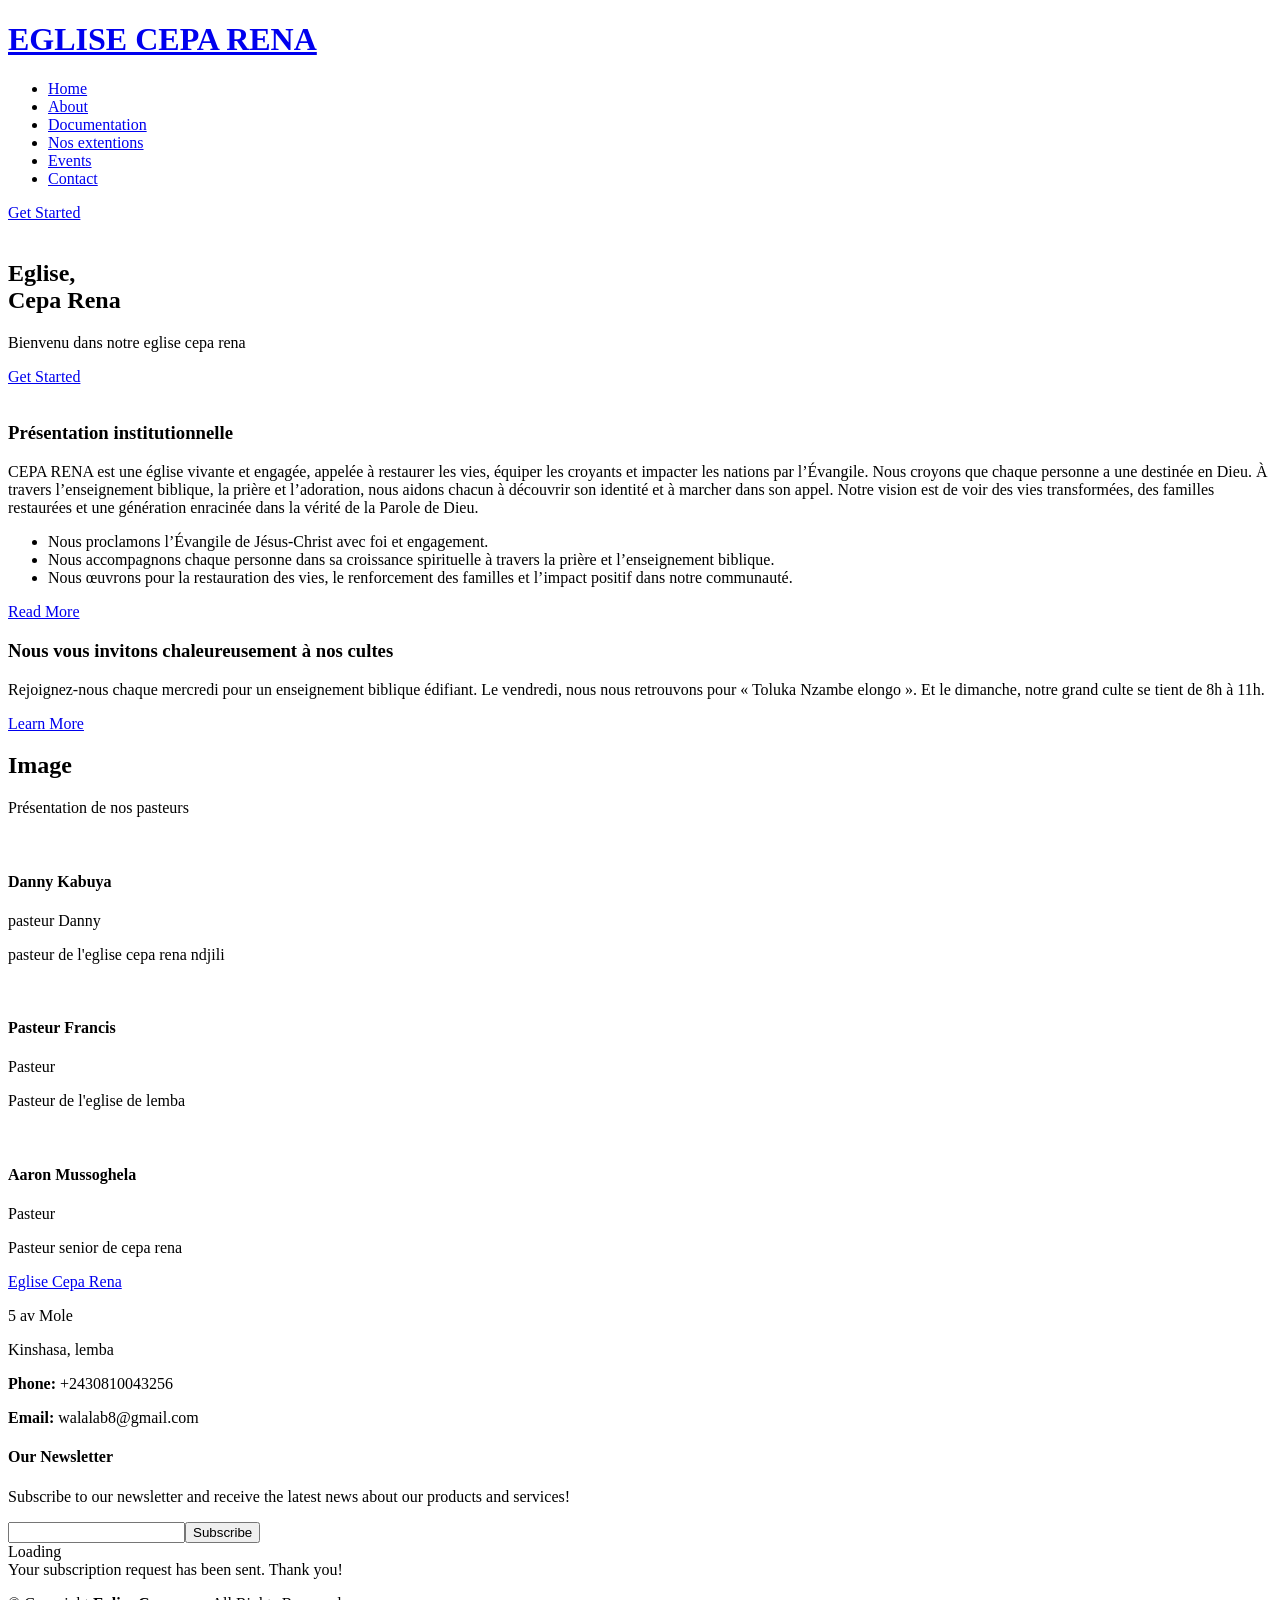
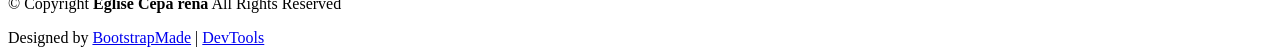
==== index.html @ d9c5d813 "Add files via upload" ====
<!DOCTYPE html>
<html lang="en">

<head>
  <meta charset="utf-8">
  <meta content="width=device-width, initial-scale=1.0" name="viewport">
  <title>Index - Mentor Bootstrap Template</title>
  <meta name="description" content="">
  <meta name="keywords" content="">

  <!-- Favicons -->
  <link href="assets/img/favicon.png" rel="icon">
  <link href="assets/img/apple-touch-icon.png" rel="apple-touch-icon">

  <!-- Fonts -->
  <link href="https://fonts.googleapis.com" rel="preconnect">
  <link href="https://fonts.gstatic.com" rel="preconnect" crossorigin>
  <link href="https://fonts.googleapis.com/css2?family=Open+Sans:ital,wght@0,300;0,400;0,500;0,600;0,700;0,800;1,300;1,400;1,500;1,600;1,700;1,800&family=Poppins:ital,wght@0,100;0,200;0,300;0,400;0,500;0,600;0,700;0,800;0,900;1,100;1,200;1,300;1,400;1,500;1,600;1,700;1,800;1,900&family=Raleway:ital,wght@0,100;0,200;0,300;0,400;0,500;0,600;0,700;0,800;0,900;1,100;1,200;1,300;1,400;1,500;1,600;1,700;1,800;1,900&display=swap" rel="stylesheet">

  <!-- Vendor CSS Files -->
  <link href="assets/vendor/bootstrap/css/bootstrap.min.css" rel="stylesheet">
  <link href="assets/vendor/bootstrap-icons/bootstrap-icons.css" rel="stylesheet">
  <link href="assets/vendor/aos/aos.css" rel="stylesheet">
  <link href="assets/vendor/glightbox/css/glightbox.min.css" rel="stylesheet">
  <link href="assets/vendor/swiper/swiper-bundle.min.css" rel="stylesheet">

  <!-- Main CSS File -->
  <link href="assets/css/main.css" rel="stylesheet">

  <!-- =======================================================
  * Template Name: Mentor
  * Template URL: https://bootstrapmade.com/mentor-free-education-bootstrap-theme/
  * Updated: Jul 07 2025 with Bootstrap v5.3.7
  * Author: BootstrapMade.com
  * License: https://bootstrapmade.com/license/
  ======================================================== -->
</head>

<body class="index-page">

  <header id="header" class="header d-flex align-items-center sticky-top">
    <div class="container-fluid container-xl position-relative d-flex align-items-center">

      <a href="index.html" class="logo d-flex align-items-center me-auto">
        <!-- Uncomment the line below if you also wish to use an image logo -->
        <!-- <img src="assets/img/logo.webp" alt=""> -->
        <h1 class="sitename">EGLISE CEPA RENA</h1>
      </a>

      <nav id="navmenu" class="navmenu">
        <ul>
          <li><a href="index.html" class="active">Home<br></a></li>
          <li><a href="about.html">About</a></li>
          <li><a href="courses.html">Documentation</a></li>
          <li><a href="trainers.html">Nos extentions</a></li>
          <li><a href="events.html">Events</a></li>
          <!--<li><a href="pricing.html">Pricing</a></li>-->
          <!--<li class="dropdown"><a href="#"><span>Dropdown</span> <i class="bi bi-chevron-down toggle-dropdown"></i></a>-->
            <!--<ul>
              <li><a href="#">Dropdown 1</a></li>-->
              <!--<li class="dropdown"><a href="#"><span>Deep Dropdown</span> <i class="bi bi-chevron-down toggle-dropdown"></i></a>
                <ul>
                  <li><a href="#">Deep Dropdown 1</a></li>
                  <li><a href="#">Deep Dropdown 2</a></li>
                  <li><a href="#">Deep Dropdown 3</a></li>
                  <li><a href="#">Deep Dropdown 4</a></li>
                  <li><a href="#">Deep Dropdown 5</a></li>
                </ul>
              </li>-->
              <!--<li><a href="#">Dropdown 2</a></li>
              <li><a href="#">Dropdown 3</a></li>
              <li><a href="#">Dropdown 4</a></li>
            </ul>
          </li>-->
          <li><a href="contact.html">Contact</a></li>
        </ul>
        <i class="mobile-nav-toggle d-xl-none bi bi-list"></i>
      </nav>

      <a class="btn-getstarted" href="courses.html">Get Started</a>

    </div>
  </header>

  <main class="main">

    <!-- Hero Section -->
    <section id="hero" class="hero section dark-background">

      <img src="assets/img/program10.png" alt="" data-aos="fade-in">

      <div class="container">
        <h2 data-aos="fade-up" data-aos-delay="100">Eglise,<br> Cepa Rena</h2>
        <p data-aos="fade-up" data-aos-delay="200">Bienvenu dans notre eglise cepa rena</p>
        <div class="d-flex mt-4" data-aos="fade-up" data-aos-delay="300">
          <a href="courses.html" class="btn-get-started">Get Started</a>
        </div>
      </div>

    </section><!-- /Hero Section -->

    <!-- About Section -->
    <section id="about" class="about section">

      <div class="container">

        <div class="row gy-4">

          <div class="col-lg-6 order-1 order-lg-2" data-aos="fade-up" data-aos-delay="100">
            <img src="assets/img/Rena3.jpg" class="img-fluid" alt="">
          </div>

          <div class="col-lg-6 order-2 order-lg-1 content" data-aos="fade-up" data-aos-delay="200">
              <h3>Présentation institutionnelle</h3>
              <p class="fst-italic">
                  CEPA RENA est une église vivante et engagée, appelée à restaurer les vies, équiper les croyants et impacter les nations par l’Évangile.

                  Nous croyons que chaque personne a une destinée en Dieu. À travers l’enseignement biblique, la prière et l’adoration, nous aidons chacun à découvrir son identité et à marcher dans son appel.

                  Notre vision est de voir des vies transformées, des familles restaurées et une génération enracinée dans la vérité de la Parole de Dieu.
              </p>
              <ul>
                  <!--<li><i class="bi bi-check-circle"></i> <span>Ullamco laboris nisi ut aliquip ex ea commodo consequat.</span></li>
    <li><i class="bi bi-check-circle"></i> <span>Duis aute irure dolor in reprehenderit in voluptate velit.</span></li>
    <li><i class="bi bi-check-circle"></i> <span>Ullamco laboris nisi ut aliquip ex ea commodo consequat. Duis aute irure dolor in reprehenderit in voluptate trideta storacalaperda mastiro dolore eu fugiat nulla pariatur.</span></li>-->
                  <li><i class="bi bi-check-circle"></i> <span>Nous proclamons l’Évangile de Jésus-Christ avec foi et engagement.</span></li>
                  <li><i class="bi bi-check-circle"></i> <span>Nous accompagnons chaque personne dans sa croissance spirituelle à travers la prière et l’enseignement biblique.</span></li>
                  <li><i class="bi bi-check-circle"></i> <span>Nous œuvrons pour la restauration des vies, le renforcement des familles et l’impact positif dans notre communauté.</span></li>
              </ul>
            <a href="#" class="read-more"><span>Read More</span><i class="bi bi-arrow-right"></i></a>
          </div>

        </div>

      </div>

    </section><!-- /About Section -->

    <!-- Counts Section -->
    <!--<section id="counts" class="section counts light-background">

      <div class="container" data-aos="fade-up" data-aos-delay="100">

        <div class="row gy-4">

          <div class="col-lg-3 col-md-6">
            <div class="stats-item text-center w-100 h-100">
              <span data-purecounter-start="0" data-purecounter-end="1232" data-purecounter-duration="1" class="purecounter"></span>
              <p>Students</p>
            </div>
          </div>--><!-- End Stats Item -->

          <!--<div class="col-lg-3 col-md-6">
            <div class="stats-item text-center w-100 h-100">
              <span data-purecounter-start="0" data-purecounter-end="64" data-purecounter-duration="1" class="purecounter"></span>
              <p>Courses</p>
            </div>
          </div>--><!-- End Stats Item -->

          <!--<div class="col-lg-3 col-md-6">
            <div class="stats-item text-center w-100 h-100">
              <span data-purecounter-start="0" data-purecounter-end="42" data-purecounter-duration="1" class="purecounter"></span>
              <p>Events</p>
            </div>
          </div>--><!-- End Stats Item -->

          <!--<div class="col-lg-3 col-md-6">
            <div class="stats-item text-center w-100 h-100">
              <span data-purecounter-start="0" data-purecounter-end="24" data-purecounter-duration="1" class="purecounter"></span>
              <p>Trainers</p>
            </div>
          </div>--><!-- End Stats Item -->

        <!--</div>

      </div>

    </section>--><!-- /Counts Section -->

    <!-- Why Us Section -->
    <section id="why-us" class="section why-us">

      <div class="container">

        <div class="row gy-4">

          <div class="col-lg-4" data-aos="fade-up" data-aos-delay="100">
              <div class="why-box">
                  <h3>Nous vous invitons chaleureusement à nos cultes</h3>
                  <p>
                      Rejoignez-nous chaque mercredi pour un enseignement biblique édifiant.
                      Le vendredi, nous nous retrouvons pour « Toluka Nzambe elongo ».
                      Et le dimanche, notre grand culte se tient de 8h à 11h.
                  </p>
                  <div class="text-center">
                      <a href="#" class="more-btn"><span>Learn More</span> <i class="bi bi-chevron-right"></i></a>
                  </div>
              </div>
          </div><!-- End Why Box -->

          <div class="col-lg-8 d-flex align-items-stretch">
            <div class="row gy-4" data-aos="fade-up" data-aos-delay="200">

              <!--<div class="col-xl-4">
                <div class="icon-box d-flex flex-column justify-content-center align-items-center">
                  <i class="bi bi-clipboard-data"></i>
                  <h4>Corporis voluptates officia eiusmod</h4>
                  <p>Consequuntur sunt aut quasi enim aliquam quae harum pariatur laboris nisi ut aliquip</p>
                </div>
              </div>--><!-- End Icon Box -->

              <!--<div class="col-xl-4" data-aos="fade-up" data-aos-delay="300">
                <div class="icon-box d-flex flex-column justify-content-center align-items-center">
                  <i class="bi bi-gem"></i>
                  <h4>Ullamco laboris ladore pan</h4>
                  <p>Excepteur sint occaecat cupidatat non proident, sunt in culpa qui officia deserunt</p>
                </div>
              </div>--><!-- End Icon Box -->

              <!--<div class="col-xl-4" data-aos="fade-up" data-aos-delay="400">
                <div class="icon-box d-flex flex-column justify-content-center align-items-center">
                  <i class="bi bi-inboxes"></i>
                  <h4>Labore consequatur incidid dolore</h4>
                  <p>Aut suscipit aut cum nemo deleniti aut omnis. Doloribus ut maiores omnis facere</p>
                </div>
              </div>--><!-- End Icon Box -->

            </div>
          </div>

        </div>

      </div>

    </section><!-- /Why Us Section -->

    <!-- Features Section -->
    <!--<section id="features" class="features section">

      <div class="container">

        <div class="row gy-4">

          <div class="col-lg-3 col-md-4" data-aos="fade-up" data-aos-delay="100">
            <div class="features-item">
              <i class="bi bi-eye" style="color: #ffbb2c;"></i>
              <h3><a href="" class="stretched-link">Lorem Ipsum</a></h3>
            </div>
          </div>--><!-- End Feature Item -->

          <!--<div class="col-lg-3 col-md-4" data-aos="fade-up" data-aos-delay="200">
            <div class="features-item">
              <i class="bi bi-infinity" style="color: #5578ff;"></i>
              <h3><a href="" class="stretched-link">Dolor Sitema</a></h3>
            </div>
          </div>--><!-- End Feature Item -->

          <!--<div class="col-lg-3 col-md-4" data-aos="fade-up" data-aos-delay="300">
            <div class="features-item">
              <i class="bi bi-mortarboard" style="color: #e80368;"></i>
              <h3><a href="" class="stretched-link">Sed perspiciatis</a></h3>
            </div>
          </div>--><!-- End Feature Item -->

          <!--<div class="col-lg-3 col-md-4" data-aos="fade-up" data-aos-delay="400">
            <div class="features-item">
              <i class="bi bi-nut" style="color: #e361ff;"></i>
              <h3><a href="" class="stretched-link">Magni Dolores</a></h3>
            </div>
          </div>--><!-- End Feature Item -->

          <!--<div class="col-lg-3 col-md-4" data-aos="fade-up" data-aos-delay="500">
            <div class="features-item">
              <i class="bi bi-shuffle" style="color: #47aeff;"></i>
              <h3><a href="" class="stretched-link">Nemo Enim</a></h3>
            </div>
          </div>--><!-- End Feature Item -->

          <!--<div class="col-lg-3 col-md-4" data-aos="fade-up" data-aos-delay="600">
            <div class="features-item">
              <i class="bi bi-star" style="color: #ffa76e;"></i>
              <h3><a href="" class="stretched-link">Eiusmod Tempor</a></h3>
            </div>
          </div>--><!-- End Feature Item -->

          <!--<div class="col-lg-3 col-md-4" data-aos="fade-up" data-aos-delay="700">
            <div class="features-item">
              <i class="bi bi-x-diamond" style="color: #11dbcf;"></i>
              <h3><a href="" class="stretched-link">Midela Teren</a></h3>
            </div>
          </div>--><!-- End Feature Item -->

          <!--<div class="col-lg-3 col-md-4" data-aos="fade-up" data-aos-delay="800">
            <div class="features-item">
              <i class="bi bi-camera-video" style="color: #4233ff;"></i>
              <h3><a href="" class="stretched-link">Pira Neve</a></h3>
            </div>
          </div>--><!-- End Feature Item -->

          <!--<div class="col-lg-3 col-md-4" data-aos="fade-up" data-aos-delay="900">
            <div class="features-item">
              <i class="bi bi-command" style="color: #b2904f;"></i>
              <h3><a href="" class="stretched-link">Dirada Pack</a></h3>
            </div>
          </div>--><!-- End Feature Item -->

          <!--<div class="col-lg-3 col-md-4" data-aos="fade-up" data-aos-delay="1000">
            <div class="features-item">
              <i class="bi bi-dribbble" style="color: #b20969;"></i>
              <h3><a href="" class="stretched-link">Moton Ideal</a></h3>
            </div>
          </div>--><!-- End Feature Item -->

          <!--<div class="col-lg-3 col-md-4" data-aos="fade-up" data-aos-delay="1100">
            <div class="features-item">
              <i class="bi bi-activity" style="color: #ff5828;"></i>
              <h3><a href="" class="stretched-link">Verdo Park</a></h3>
            </div>
          </div>--><!-- End Feature Item -->

          <!--<div class="col-lg-3 col-md-4" data-aos="fade-up" data-aos-delay="1200">
            <div class="features-item">
              <i class="bi bi-brightness-high" style="color: #29cc61;"></i>
              <h3><a href="" class="stretched-link">Flavor Nivelanda</a></h3>
            </div>
          </div>--><!-- End Feature Item -->

        <!--</div>

      </div>

    </section>--><!-- /Features Section -->

    <!-- Courses Section -->
    <section id="courses" class="courses section">

      <!-- Section Title -->
      <div class="container section-title" data-aos="fade-up">
        <h2>Image</h2>
        <p>Présentation de nos pasteurs</p>      </div><!-- End Section Title -->

      <div class="container">

        <div class="row">

          <!--<div class="col-lg-4 col-md-6 d-flex align-items-stretch" data-aos="zoom-in" data-aos-delay="100">
            <div class="course-item">
              <img src="assets/img/course/Rena2.webp" class="img-fluid" alt="...">-->
              <!--<div class="course-content">-->
                <!--<div class="d-flex justify-content-between align-items-center mb-3">
                  <p class="category">Web Development</p>
                  <p class="price">$169</p>
                </div>-->

                <!--<h3><a href="course-details.html">Website Design</a></h3>
                <p class="description">Et architecto provident deleniti facere repellat nobis iste. Id facere quia quae dolores dolorem tempore.</p>
                <div class="trainer d-flex justify-content-between align-items-center">-->
                  <!--<div class="trainer-profile d-flex align-items-center">
                    <img src="assets/img/person/person-m-7.webp" class="img-fluid" alt="">
                    <a href="" class="trainer-link">Antonio</a>
                  </div>-->
                  <!--<div class="trainer-rank d-flex align-items-center">
                    <i class="bi bi-person user-icon"></i>&nbsp;50
                    &nbsp;&nbsp;
                    <i class="bi bi-heart heart-icon"></i>&nbsp;65
                  </div>-->
                <!--</div>
              </div>-->
            <!--</div>
          </div>--> <!-- End Course Item-->

          <!--<div class="col-lg-4 col-md-6 d-flex align-items-stretch mt-4 mt-md-0" data-aos="zoom-in" data-aos-delay="200">
            <div class="course-item">
              <img src="assets/img/course/course-2.webp" class="img-fluid" alt="...">
              <div class="course-content">
                <div class="d-flex justify-content-between align-items-center mb-3">
                  <p class="category">Marketing</p>
                  <p class="price">$250</p>
                </div>

                <h3><a href="course-details.html">Search Engine Optimization</a></h3>
                <p class="description">Et architecto provident deleniti facere repellat nobis iste. Id facere quia quae dolores dolorem tempore.</p>
                <div class="trainer d-flex justify-content-between align-items-center">
                  <div class="trainer-profile d-flex align-items-center">
                    <img src="assets/img/person/person-f-14.webp" class="img-fluid" alt="">
                    <a href="" class="trainer-link">Lana</a>
                  </div>
                  <div class="trainer-rank d-flex align-items-center">
                    <i class="bi bi-person user-icon"></i>&nbsp;35
                    &nbsp;&nbsp;
                    <i class="bi bi-heart heart-icon"></i>&nbsp;42
                  </div>
                </div>
              </div>
            </div>
          </div>--> <!-- End Course Item-->

          <!--<div class="col-lg-4 col-md-6 d-flex align-items-stretch mt-4 mt-lg-0" data-aos="zoom-in" data-aos-delay="300">
            <div class="course-item">
              <img src="assets/img/Rena2.PNG" class="img-fluid" alt="...">-->
              <!--<div class="course-content">-->
                <!--<div class="d-flex justify-content-between align-items-center mb-3">
                  <p class="category">Content</p>
                </div>-->

                <!--<h3><a href="course-details.html">Copywriting</a></h3>
                <p class="description">Et architecto provident deleniti facere repellat nobis iste. Id facere quia quae dolores dolorem tempore.</p>-->
                <!--<div class="trainer d-flex justify-content-between align-items-center">-->
                  <!--<div class="trainer-profile d-flex align-items-center">
                    <img src="assets/img/Rena1.png" class="img-fluid" alt="">
                    <a href="" class="trainer-link">Brandon</a>
                  </div>-->
                  <!--<div class="trainer-rank d-flex align-items-center">
                    <i class="bi bi-person user-icon"></i>&nbsp;20
                    &nbsp;&nbsp;
                    <i class="bi bi-heart heart-icon"></i>&nbsp;85
                  </div>-->
                <!--</div>-->
              <!--</div>-->
            <!--</div>
          </div>--> <!-- End Course Item-->

        </div>

      </div>

    </section><!-- /Courses Section -->

    <!-- Trainers Index Section -->
    <section id="trainers-index" class="section trainers-index">

      <div class="container">

        <div class="row">

          <div class="col-lg-4 col-md-6 d-flex" data-aos="fade-up" data-aos-delay="100">
            <div class="member">
              <img src="assets/img/pasteurdanny.PNG" class="img-fluid" alt="">
              <div class="member-content">
                <h4>Danny Kabuya</h4>
                <span>pasteur Danny</span>
                <p>
pasteur de l'eglise cepa rena ndjili                </p>
                <div class="social">
                  <a href=""><i class="bi bi-twitter-x"></i></a>
                  <a href=""><i class="bi bi-facebook"></i></a>
                  <a href=""><i class="bi bi-instagram"></i></a>
                  <a href=""><i class="bi bi-linkedin"></i></a>
                </div>
              </div>
            </div>
          </div><!-- End Team Member -->

          <div class="col-lg-4 col-md-6 d-flex" data-aos="fade-up" data-aos-delay="200">
            <div class="member">
              <img src="assets/img/pasteurfrancis.PNG" class="img-fluid" alt="">
              <div class="member-content">
                <h4>Pasteur Francis</h4>
                <span>Pasteur</span>
                <p>
Pasteur de l'eglise de lemba                </p>
                <div class="social">
                  <a href=""><i class="bi bi-twitter-x"></i></a>
                  <a href=""><i class="bi bi-facebook"></i></a>
                  <a href=""><i class="bi bi-instagram"></i></a>
                  <a href=""><i class="bi bi-linkedin"></i></a>
                </div>
              </div>
            </div>
          </div><!-- End Team Member -->

          <div class="col-lg-4 col-md-6 d-flex" data-aos="fade-up" data-aos-delay="300">
            <div class="member">
              <img src="assets/img/pasteuraaron.png" class="img-fluid" alt="">
              <div class="member-content">
                <h4>Aaron Mussoghela</h4>
                <span>Pasteur</span>
                <p>
Pasteur senior de cepa rena  </p>
                <div class="social">
                  <a href=""><i class="bi bi-twitter-x"></i></a>
                  <a href=""><i class="bi bi-facebook"></i></a>
                  <a href=""><i class="bi bi-instagram"></i></a>
                  <a href=""><i class="bi bi-linkedin"></i></a>
                </div>
              </div>
            </div>
          </div><!-- End Team Member -->

        </div>

      </div>

    </section><!-- /Trainers Index Section -->

  </main>

  <footer id="footer" class="footer position-relative light-background">

    <div class="container footer-top">
      <div class="row gy-4">
        <div class="col-lg-4 col-md-6 footer-about">
          <a href="index.html" class="logo d-flex align-items-center">
            <span class="sitename">Eglise Cepa Rena</span>
          </a>
          <div class="footer-contact pt-3">
            <p>5 av Mole</p>
            <p>Kinshasa, lemba</p>
            <p class="mt-3"><strong>Phone:</strong> <span>+2430810043256</span></p>
            <p><strong>Email:</strong> <span>walalab8@gmail.com</span></p>
          </div>
          <!--<div class="social-links d-flex mt-4">
            <a href=""><i class="bi bi-twitter-x"></i></a>
            <a href=""><i class="bi bi-facebook"></i></a>
            <a href=""><i class="bi bi-instagram"></i></a>
            <a href=""><i class="bi bi-linkedin"></i></a>
          </div>-->
        </div>

        <!--<div class="col-lg-2 col-md-3 footer-links">
          <h4>Useful Links</h4>
          <ul>
            <li><a href="#">Home</a></li>
            <li><a href="#">About us</a></li>
            <li><a href="#">Services</a></li>
            <li><a href="#">Terms of service</a></li>
            <li><a href="#">Privacy policy</a></li>
          </ul>
        </div>-->

        <!--<div class="col-lg-2 col-md-3 footer-links">
          <h4>Our Services</h4>-->
          <!--<ul>
            <li><a href="#">Web Design</a></li>
            <li><a href="#">Web Development</a></li>
            <li><a href="#">Product Management</a></li>
            <li><a href="#">Marketing</a></li>
            <li><a href="#">Graphic Design</a></li>
          </ul>-->
        <!--</div>-->

        <div class="col-lg-4 col-md-12 footer-newsletter">
          <h4>Our Newsletter</h4>
          <p>Subscribe to our newsletter and receive the latest news about our products and services!</p>
          <form action="forms/newsletter.php" method="post" class="php-email-form">
            <div class="newsletter-form"><input type="email" name="email"><input type="submit" value="Subscribe"></div>
            <div class="loading">Loading</div>
            <div class="error-message"></div>
            <div class="sent-message">Your subscription request has been sent. Thank you!</div>
          </form>
        </div>

      </div>
    </div>

    <div class="container copyright text-center mt-4">
      <p>© <span>Copyright</span> <strong class="px-1 sitename">Eglise Cepa rena</strong> <span>All Rights Reserved</span></p>
      <div class="credits">
        <!-- All the links in the footer should remain intact. -->
        <!-- You can delete the links only if you've purchased the pro version. -->
        <!-- Licensing information: https://bootstrapmade.com/license/ -->
        <!-- Purchase the pro version with working PHP/AJAX contact form: [buy-url] -->
        Designed by <a href="https://bootstrapmade.com/">BootstrapMade</a> | <a href="https://bootstrapmade.com/tools/">DevTools</a>
      </div>
    </div>

  </footer>

  <!-- Scroll Top -->
  <a href="#" id="scroll-top" class="scroll-top d-flex align-items-center justify-content-center"><i class="bi bi-arrow-up-short"></i></a>

  <!-- Preloader -->
  <div id="preloader"></div>

  <!-- Vendor JS Files -->
  <script src="assets/vendor/bootstrap/js/bootstrap.bundle.min.js"></script>
  <script src="assets/vendor/php-email-form/validate.js"></script>
  <script src="assets/vendor/aos/aos.js"></script>
  <script src="assets/vendor/glightbox/js/glightbox.min.js"></script>
  <script src="assets/vendor/purecounter/purecounter_vanilla.js"></script>
  <script src="assets/vendor/swiper/swiper-bundle.min.js"></script>

  <!-- Main JS File -->
  <script src="assets/js/main.js"></script>

</body>

</html>
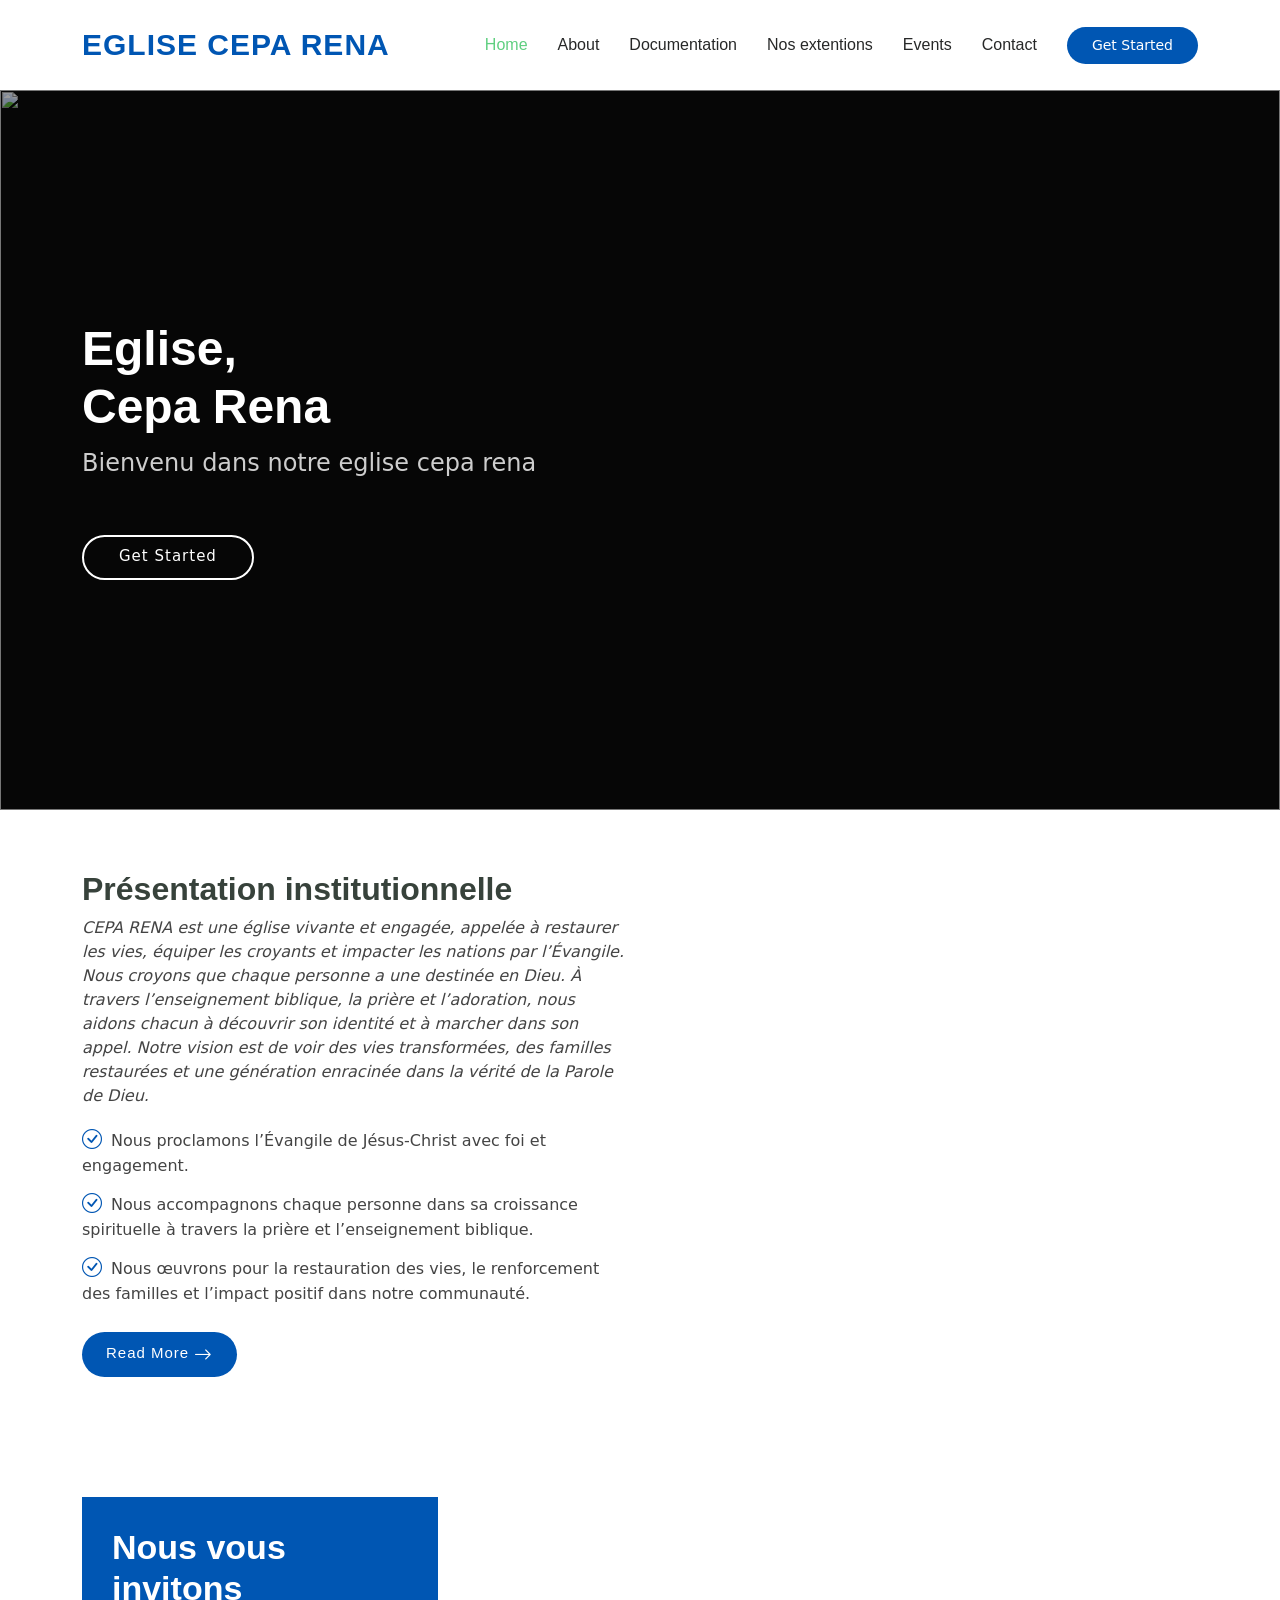
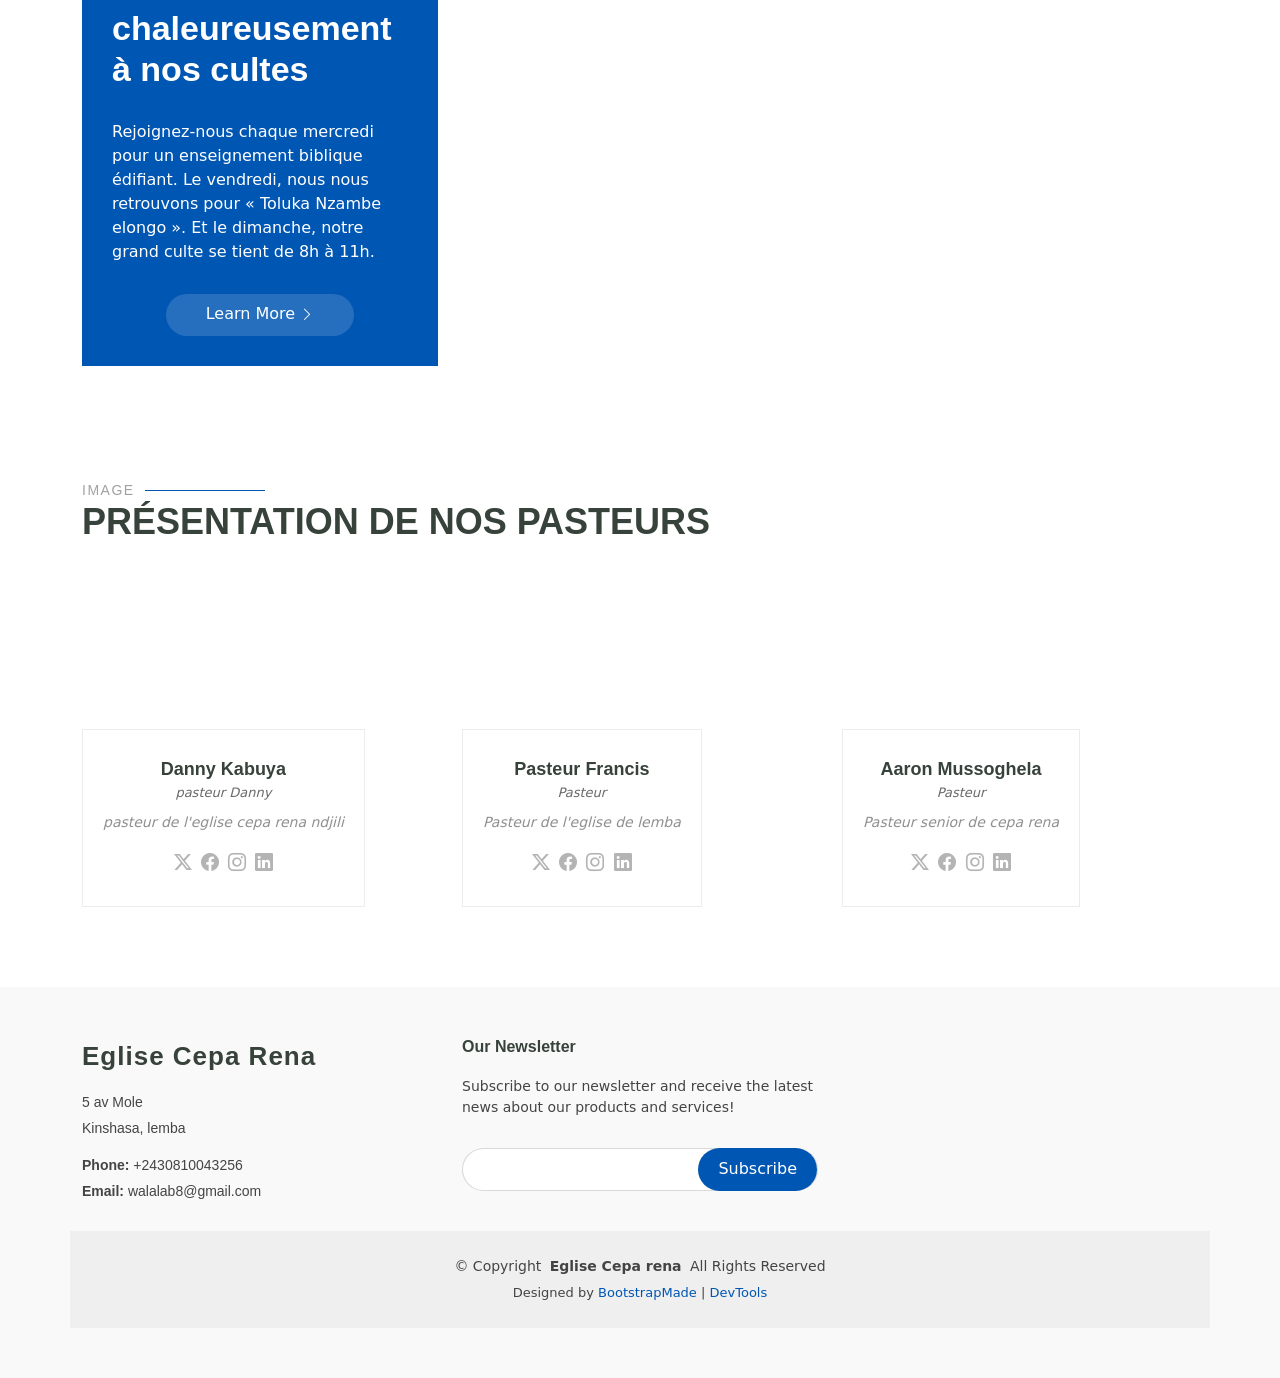
==== commit 76f8ca10: "ok123" ====
--- a/index.html
+++ b/index.html
@@ -435,7 +435,7 @@
 
           <div class="col-lg-4 col-md-6 d-flex" data-aos="fade-up" data-aos-delay="100">
             <div class="member">
-              <img src="assets/img/pasteurdanny.PNG" class="img-fluid" alt="">
+              <img src="assets/img/pasteurdanny.png" class="img-fluid" alt="">
               <div class="member-content">
                 <h4>Danny Kabuya</h4>
                 <span>pasteur Danny</span>
@@ -453,7 +453,7 @@
 
           <div class="col-lg-4 col-md-6 d-flex" data-aos="fade-up" data-aos-delay="200">
             <div class="member">
-              <img src="assets/img/pasteurfrancis.PNG" class="img-fluid" alt="">
+              <img src="assets/img/pasteurfrancis.png" class="img-fluid" alt="">
               <div class="member-content">
                 <h4>Pasteur Francis</h4>
                 <span>Pasteur</span>
--- a/assets/css/main.css
+++ b/assets/css/main.css
@@ -0,0 +1,2270 @@
+/**
+* Template Name: Mentor
+* Template URL: https://bootstrapmade.com/mentor-free-education-bootstrap-theme/
+* Updated: Jul 07 2025 with Bootstrap v5.3.7
+* Author: BootstrapMade.com
+* License: https://bootstrapmade.com/license/
+*/
+
+/*--------------------------------------------------------------
+# Font & Color Variables
+# Help: https://bootstrapmade.com/color-system/
+--------------------------------------------------------------*/
+/* Fonts */
+:root {
+  --default-font: "Open Sans",  system-ui, -apple-system, "Segoe UI", Roboto, "Helvetica Neue", Arial, "Noto Sans", "Liberation Sans", sans-serif, "Apple Color Emoji", "Segoe UI Emoji", "Segoe UI Symbol", "Noto Color Emoji";
+  --heading-font: "Raleway",  sans-serif;
+  --nav-font: "Poppins",  sans-serif;
+}
+
+/* Global Colors - The following color variables are used throughout the website. Updating them here will change the color scheme of the entire website */
+:root {
+    --background-color: #ffffff; /* Background color for the entire website, including individual sections */
+    --default-color: #444444; /* Default color used for the majority of the text content across the entire website */
+    --heading-color: #37423b; /* Color for headings, subheadings and title throughout the website */
+    /*--accent-color: #5fcf80;*/ /* Accent color that represents your brand on the website. It's used for buttons, links, and other elements that need to stand out */
+    --accent-color: #0056b3;
+    --surface-color: #ffffff; /* The surface color is used as a background of boxed elements within sections, such as cards, icon boxes, or other elements that require a visual separation from the global background. */
+    --contrast-color: #ffffff; /* Contrast color for text, ensuring readability against backgrounds of accent, heading, or default colors. */
+}
+
+/* Nav Menu Colors - The following color variables are used specifically for the navigation menu. They are separate from the global colors to allow for more customization options */
+:root {
+  --nav-color: #272828;  /* The default color of the main navmenu links */
+  --nav-hover-color: #5fcf80; /* Applied to main navmenu links when they are hovered over or active */
+  --nav-mobile-background-color: #ffffff; /* Used as the background color for mobile navigation menu */
+  --nav-dropdown-background-color: #ffffff; /* Used as the background color for dropdown items that appear when hovering over primary navigation items */
+  --nav-dropdown-color: #272828; /* Used for navigation links of the dropdown items in the navigation menu. */
+  --nav-dropdown-hover-color: #5fcf80; /* Similar to --nav-hover-color, this color is applied to dropdown navigation links when they are hovered over. */
+}
+
+/* Color Presets - These classes override global colors when applied to any section or element, providing reuse of the sam color scheme. */
+
+.light-background {
+  --background-color: #f9f9f9;
+  --surface-color: #ffffff;
+}
+
+.dark-background {
+  --background-color: #060606;
+  --default-color: #ffffff;
+  --heading-color: #ffffff;
+  --surface-color: #252525;
+  --contrast-color: #ffffff;
+}
+
+/* Smooth scroll */
+:root {
+  scroll-behavior: smooth;
+}
+
+/*--------------------------------------------------------------
+# General Styling & Shared Classes
+--------------------------------------------------------------*/
+body {
+  color: var(--default-color);
+  background-color: var(--background-color);
+  font-family: var(--default-font);
+}
+
+a {
+  color: var(--accent-color);
+  text-decoration: none;
+  transition: 0.3s;
+}
+
+a:hover {
+  color: color-mix(in srgb, var(--accent-color), transparent 25%);
+  text-decoration: none;
+}
+
+h1,
+h2,
+h3,
+h4,
+h5,
+h6 {
+  color: var(--heading-color);
+  font-family: var(--heading-font);
+}
+
+/* PHP Email Form Messages
+------------------------------*/
+.php-email-form .error-message {
+  display: none;
+  background: #df1529;
+  color: #ffffff;
+  text-align: left;
+  padding: 15px;
+  margin-bottom: 24px;
+  font-weight: 600;
+}
+
+.php-email-form .sent-message {
+  display: none;
+  color: #ffffff;
+  background: #059652;
+  text-align: center;
+  padding: 15px;
+  margin-bottom: 24px;
+  font-weight: 600;
+}
+
+.php-email-form .loading {
+  display: none;
+  background: var(--surface-color);
+  text-align: center;
+  padding: 15px;
+  margin-bottom: 24px;
+}
+
+.php-email-form .loading:before {
+  content: "";
+  display: inline-block;
+  border-radius: 50%;
+  width: 24px;
+  height: 24px;
+  margin: 0 10px -6px 0;
+  border: 3px solid var(--accent-color);
+  border-top-color: var(--surface-color);
+  animation: php-email-form-loading 1s linear infinite;
+}
+
+@keyframes php-email-form-loading {
+  0% {
+    transform: rotate(0deg);
+  }
+
+  100% {
+    transform: rotate(360deg);
+  }
+}
+
+/* Pulsating Play Button
+------------------------------*/
+.pulsating-play-btn {
+  width: 94px;
+  height: 94px;
+  background: radial-gradient(var(--accent-color) 50%, color-mix(in srgb, var(--accent-color), transparent 75%) 52%);
+  border-radius: 50%;
+  display: block;
+  position: relative;
+  overflow: hidden;
+}
+
+.pulsating-play-btn:before {
+  content: "";
+  position: absolute;
+  width: 120px;
+  height: 120px;
+  animation-delay: 0s;
+  animation: pulsate-play-btn 2s;
+  animation-direction: forwards;
+  animation-iteration-count: infinite;
+  animation-timing-function: steps;
+  opacity: 1;
+  border-radius: 50%;
+  border: 5px solid color-mix(in srgb, var(--accent-color), transparent 30%);
+  top: -15%;
+  left: -15%;
+  background: rgba(198, 16, 0, 0);
+}
+
+.pulsating-play-btn:after {
+  content: "";
+  position: absolute;
+  left: 50%;
+  top: 50%;
+  transform: translateX(-40%) translateY(-50%);
+  width: 0;
+  height: 0;
+  border-top: 10px solid transparent;
+  border-bottom: 10px solid transparent;
+  border-left: 15px solid #fff;
+  z-index: 100;
+  transition: all 400ms cubic-bezier(0.55, 0.055, 0.675, 0.19);
+}
+
+.pulsating-play-btn:hover:before {
+  content: "";
+  position: absolute;
+  left: 50%;
+  top: 50%;
+  transform: translateX(-40%) translateY(-50%);
+  width: 0;
+  height: 0;
+  border: none;
+  border-top: 10px solid transparent;
+  border-bottom: 10px solid transparent;
+  border-left: 15px solid #fff;
+  z-index: 200;
+  animation: none;
+  border-radius: 0;
+}
+
+.pulsating-play-btn:hover:after {
+  border-left: 15px solid var(--accent-color);
+  transform: scale(20);
+}
+
+@keyframes pulsate-play-btn {
+  0% {
+    transform: scale(0.6, 0.6);
+    opacity: 1;
+  }
+
+  100% {
+    transform: scale(1, 1);
+    opacity: 0;
+  }
+}
+
+/*--------------------------------------------------------------
+# Global Header
+--------------------------------------------------------------*/
+.header {
+  color: var(--default-color);
+  background-color: var(--background-color);
+  padding: 15px 0;
+  transition: all 0.5s;
+  z-index: 997;
+}
+
+.header .logo {
+  line-height: 1;
+}
+
+.header .logo img {
+  max-height: 36px;
+  margin-right: 8px;
+}
+
+.header .logo h1 {
+  font-weight: 700;
+  font-size: 30px;
+  margin: 0;
+  letter-spacing: 1px;
+  text-transform: uppercase;
+  color: var(--accent-color);
+}
+
+.header .btn-getstarted,
+.header .btn-getstarted:focus {
+  color: var(--contrast-color);
+  background: var(--accent-color);
+  font-size: 14px;
+  padding: 8px 25px;
+  margin: 0 0 0 30px;
+  border-radius: 50px;
+  transition: 0.3s;
+}
+
+.header .btn-getstarted:hover,
+.header .btn-getstarted:focus:hover {
+  color: var(--contrast-color);
+  background: color-mix(in srgb, var(--accent-color), transparent 15%);
+}
+
+@media (max-width: 1200px) {
+  .header .logo {
+    order: 1;
+  }
+
+  .header .btn-getstarted {
+    order: 2;
+    margin: 0 15px 0 0;
+    padding: 6px 15px;
+  }
+
+  .header .navmenu {
+    order: 3;
+  }
+}
+
+.scrolled .header {
+  box-shadow: 0px 0 18px rgba(0, 0, 0, 0.1);
+}
+
+/*--------------------------------------------------------------
+# Navigation Menu
+--------------------------------------------------------------*/
+/* Navmenu - Desktop */
+@media (min-width: 1200px) {
+  .navmenu {
+    padding: 0;
+  }
+
+  .navmenu ul {
+    margin: 0;
+    padding: 0;
+    display: flex;
+    list-style: none;
+    align-items: center;
+  }
+
+  .navmenu li {
+    position: relative;
+  }
+
+  .navmenu a,
+  .navmenu a:focus {
+    color: var(--nav-color);
+    padding: 18px 15px;
+    font-size: 16px;
+    font-family: var(--nav-font);
+    font-weight: 400;
+    display: flex;
+    align-items: center;
+    justify-content: space-between;
+    white-space: nowrap;
+    transition: 0.3s;
+  }
+
+  .navmenu a i,
+  .navmenu a:focus i {
+    font-size: 12px;
+    line-height: 0;
+    margin-left: 5px;
+    transition: 0.3s;
+  }
+
+  .navmenu li:last-child a {
+    padding-right: 0;
+  }
+
+  .navmenu li:hover>a,
+  .navmenu .active,
+  .navmenu .active:focus {
+    color: var(--nav-hover-color);
+  }
+
+  .navmenu .dropdown ul {
+    margin: 0;
+    padding: 10px 0;
+    background: var(--nav-dropdown-background-color);
+    display: block;
+    position: absolute;
+    visibility: hidden;
+    left: 14px;
+    top: 130%;
+    opacity: 0;
+    transition: 0.3s;
+    border-radius: 4px;
+    z-index: 99;
+    box-shadow: 0px 0px 30px rgba(0, 0, 0, 0.1);
+  }
+
+  .navmenu .dropdown ul li {
+    min-width: 200px;
+  }
+
+  .navmenu .dropdown ul a {
+    padding: 10px 20px;
+    font-size: 15px;
+    text-transform: none;
+    color: var(--nav-dropdown-color);
+  }
+
+  .navmenu .dropdown ul a i {
+    font-size: 12px;
+  }
+
+  .navmenu .dropdown ul a:hover,
+  .navmenu .dropdown ul .active:hover,
+  .navmenu .dropdown ul li:hover>a {
+    color: var(--nav-dropdown-hover-color);
+  }
+
+  .navmenu .dropdown:hover>ul {
+    opacity: 1;
+    top: 100%;
+    visibility: visible;
+  }
+
+  .navmenu .dropdown .dropdown ul {
+    top: 0;
+    left: -90%;
+    visibility: hidden;
+  }
+
+  .navmenu .dropdown .dropdown:hover>ul {
+    opacity: 1;
+    top: 0;
+    left: -100%;
+    visibility: visible;
+  }
+}
+
+/* Navmenu - Mobile */
+@media (max-width: 1199px) {
+  .mobile-nav-toggle {
+    color: var(--nav-color);
+    font-size: 28px;
+    line-height: 0;
+    margin-right: 10px;
+    cursor: pointer;
+    transition: color 0.3s;
+  }
+
+  .navmenu {
+    padding: 0;
+    z-index: 9997;
+  }
+
+  .navmenu ul {
+    display: none;
+    list-style: none;
+    position: absolute;
+    inset: 60px 20px 20px 20px;
+    padding: 10px 0;
+    margin: 0;
+    border-radius: 6px;
+    background-color: var(--nav-mobile-background-color);
+    border: 1px solid color-mix(in srgb, var(--default-color), transparent 90%);
+    box-shadow: none;
+    overflow-y: auto;
+    transition: 0.3s;
+    z-index: 9998;
+  }
+
+  .navmenu a,
+  .navmenu a:focus {
+    color: var(--nav-dropdown-color);
+    padding: 10px 20px;
+    font-family: var(--nav-font);
+    font-size: 17px;
+    font-weight: 500;
+    display: flex;
+    align-items: center;
+    justify-content: space-between;
+    white-space: nowrap;
+    transition: 0.3s;
+  }
+
+  .navmenu a i,
+  .navmenu a:focus i {
+    font-size: 12px;
+    line-height: 0;
+    margin-left: 5px;
+    width: 30px;
+    height: 30px;
+    display: flex;
+    align-items: center;
+    justify-content: center;
+    border-radius: 50%;
+    transition: 0.3s;
+    background-color: color-mix(in srgb, var(--accent-color), transparent 90%);
+  }
+
+  .navmenu a i:hover,
+  .navmenu a:focus i:hover {
+    background-color: var(--accent-color);
+    color: var(--contrast-color);
+  }
+
+  .navmenu a:hover,
+  .navmenu .active,
+  .navmenu .active:focus {
+    color: var(--nav-dropdown-hover-color);
+  }
+
+  .navmenu .active i,
+  .navmenu .active:focus i {
+    background-color: var(--accent-color);
+    color: var(--contrast-color);
+    transform: rotate(180deg);
+  }
+
+  .navmenu .dropdown ul {
+    position: static;
+    display: none;
+    z-index: 99;
+    padding: 10px 0;
+    margin: 10px 20px;
+    background-color: var(--nav-dropdown-background-color);
+    transition: all 0.5s ease-in-out;
+  }
+
+  .navmenu .dropdown ul ul {
+    background-color: rgba(33, 37, 41, 0.1);
+  }
+
+  .navmenu .dropdown>.dropdown-active {
+    display: block;
+    background-color: rgba(33, 37, 41, 0.03);
+  }
+
+  .mobile-nav-active {
+    overflow: hidden;
+  }
+
+  .mobile-nav-active .mobile-nav-toggle {
+    color: #fff;
+    position: absolute;
+    font-size: 32px;
+    top: 15px;
+    right: 15px;
+    margin-right: 0;
+    z-index: 9999;
+  }
+
+  .mobile-nav-active .navmenu {
+    position: fixed;
+    overflow: hidden;
+    inset: 0;
+    background: rgba(33, 37, 41, 0.8);
+    transition: 0.3s;
+  }
+
+  .mobile-nav-active .navmenu>ul {
+    display: block;
+  }
+}
+
+/*--------------------------------------------------------------
+# Global Footer
+--------------------------------------------------------------*/
+.footer {
+  color: var(--default-color);
+  background-color: var(--background-color);
+  font-size: 14px;
+  padding-bottom: 50px;
+  position: relative;
+}
+
+.footer .footer-top {
+  padding-top: 50px;
+}
+
+.footer .footer-about .logo {
+  margin-bottom: 0;
+}
+
+.footer .footer-about .logo img {
+  max-height: 40px;
+  margin-right: 6px;
+}
+
+.footer .footer-about .logo span {
+  font-size: 26px;
+  font-weight: 700;
+  letter-spacing: 1px;
+  font-family: var(--heading-font);
+  color: var(--heading-color);
+}
+
+.footer .footer-about p {
+  font-size: 14px;
+  font-family: var(--heading-font);
+}
+
+.footer .social-links a {
+  display: flex;
+  align-items: center;
+  justify-content: center;
+  width: 40px;
+  height: 40px;
+  border-radius: 50%;
+  border: 1px solid color-mix(in srgb, var(--default-color), transparent 50%);
+  font-size: 16px;
+  color: color-mix(in srgb, var(--default-color), transparent 30%);
+  margin-right: 10px;
+  transition: 0.3s;
+}
+
+.footer .social-links a:hover {
+  color: var(--accent-color);
+  border-color: var(--accent-color);
+}
+
+.footer h4 {
+  font-size: 16px;
+  font-weight: bold;
+  position: relative;
+  padding-bottom: 12px;
+}
+
+.footer .footer-links {
+  margin-bottom: 30px;
+}
+
+.footer .footer-links ul {
+  list-style: none;
+  padding: 0;
+  margin: 0;
+}
+
+.footer .footer-links ul i {
+  padding-right: 2px;
+  font-size: 12px;
+  line-height: 0;
+}
+
+.footer .footer-links ul li {
+  padding: 10px 0;
+  display: flex;
+  align-items: center;
+}
+
+.footer .footer-links ul li:first-child {
+  padding-top: 0;
+}
+
+.footer .footer-links ul a {
+  color: color-mix(in srgb, var(--default-color), transparent 30%);
+  display: inline-block;
+  line-height: 1;
+}
+
+.footer .footer-links ul a:hover {
+  color: var(--accent-color);
+}
+
+.footer .footer-contact p {
+  margin-bottom: 5px;
+}
+
+.footer .footer-newsletter .newsletter-form {
+  margin-top: 30px;
+  margin-bottom: 15px;
+  padding: 6px 8px;
+  position: relative;
+  border-radius: 50px;
+  border: 1px solid color-mix(in srgb, var(--default-color), transparent 80%);
+  display: flex;
+  background-color: var(--surface-color);
+  transition: 0.3s;
+}
+
+.footer .footer-newsletter .newsletter-form:focus-within {
+  border-color: var(--accent-color);
+}
+
+.footer .footer-newsletter .newsletter-form input[type=email] {
+  border: 0;
+  padding: 4px 8px;
+  width: 100%;
+  background-color: var(--surface-color);
+  color: var(--default-color);
+}
+
+.footer .footer-newsletter .newsletter-form input[type=email]:focus-visible {
+  outline: none;
+}
+
+.footer .footer-newsletter .newsletter-form input[type=submit] {
+  border: 0;
+  font-size: 16px;
+  padding: 0 20px 2px 20px;
+  margin: -7px -8px -7px 0;
+  background: var(--accent-color);
+  color: var(--contrast-color);
+  transition: 0.3s;
+  border-radius: 50px;
+}
+
+.footer .footer-newsletter .newsletter-form input[type=submit]:hover {
+  background: color-mix(in srgb, var(--accent-color), transparent 20%);
+}
+
+.footer .copyright {
+  padding-top: 25px;
+  padding-bottom: 25px;
+  background-color: color-mix(in srgb, var(--default-color), transparent 95%);
+}
+
+.footer .copyright p {
+  margin-bottom: 0;
+}
+
+.footer .credits {
+  margin-top: 6px;
+  font-size: 13px;
+}
+
+/*--------------------------------------------------------------
+# Preloader
+--------------------------------------------------------------*/
+#preloader {
+  position: fixed;
+  inset: 0;
+  z-index: 999999;
+  overflow: hidden;
+  background: var(--background-color);
+  transition: all 0.6s ease-out;
+}
+
+#preloader:before {
+  content: "";
+  position: fixed;
+  top: calc(50% - 30px);
+  left: calc(50% - 30px);
+  border: 6px solid #ffffff;
+  border-color: var(--accent-color) transparent var(--accent-color) transparent;
+  border-radius: 50%;
+  width: 60px;
+  height: 60px;
+  animation: animate-preloader 1.5s linear infinite;
+}
+
+@keyframes animate-preloader {
+  0% {
+    transform: rotate(0deg);
+  }
+
+  100% {
+    transform: rotate(360deg);
+  }
+}
+
+/*--------------------------------------------------------------
+# Scroll Top Button
+--------------------------------------------------------------*/
+.scroll-top {
+  position: fixed;
+  visibility: hidden;
+  opacity: 0;
+  right: 15px;
+  bottom: -15px;
+  z-index: 99999;
+  background-color: var(--accent-color);
+  width: 44px;
+  height: 44px;
+  border-radius: 50px;
+  transition: all 0.4s;
+}
+
+.scroll-top i {
+  font-size: 24px;
+  color: var(--contrast-color);
+  line-height: 0;
+}
+
+.scroll-top:hover {
+  background-color: color-mix(in srgb, var(--accent-color), transparent 20%);
+  color: var(--contrast-color);
+}
+
+.scroll-top.active {
+  visibility: visible;
+  opacity: 1;
+  bottom: 15px;
+}
+
+/*--------------------------------------------------------------
+# Disable aos animation delay on mobile devices
+--------------------------------------------------------------*/
+@media screen and (max-width: 768px) {
+  [data-aos-delay] {
+    transition-delay: 0 !important;
+  }
+}
+
+/*--------------------------------------------------------------
+# Global Page Titles & Breadcrumbs
+--------------------------------------------------------------*/
+.page-title {
+  --default-color: var(--contrast-color);
+  --background-color: var(--accent-color);
+  --heading-color: var(--contrast-color);
+  color: var(--default-color);
+  background-color: var(--background-color);
+  position: relative;
+}
+
+.page-title .heading {
+  padding: 80px 0;
+  border-top: 1px solid color-mix(in srgb, var(--default-color), transparent 90%);
+}
+
+.page-title .heading h1 {
+  font-size: 38px;
+  font-weight: 700;
+}
+
+.page-title nav {
+  background-color: color-mix(in srgb, var(--accent-color) 90%, black 5%);
+  padding: 20px 0;
+}
+
+.page-title nav a {
+  color: var(--default-color);
+}
+
+.page-title nav ol {
+  display: flex;
+  flex-wrap: wrap;
+  list-style: none;
+  margin: 0;
+  font-size: 16px;
+  font-weight: 600;
+}
+
+.page-title nav ol li+li {
+  padding-left: 10px;
+}
+
+.page-title nav ol li+li::before {
+  content: "/";
+  display: inline-block;
+  padding-right: 10px;
+  color: color-mix(in srgb, var(--default-color), transparent 70%);
+}
+
+/*--------------------------------------------------------------
+# Global Sections
+--------------------------------------------------------------*/
+section,
+.section {
+  color: var(--default-color);
+  background-color: var(--background-color);
+  padding: 60px 0;
+  scroll-margin-top: 900px;
+  overflow: clip;
+}
+
+@media (max-width: 1199px) {
+
+  section,
+  .section {
+    scroll-margin-top: 66px;
+  }
+}
+
+/*--------------------------------------------------------------
+# Global Section Titles
+--------------------------------------------------------------*/
+.section-title {
+  padding-bottom: 60px;
+  position: relative;
+}
+
+.section-title h2 {
+  font-size: 14px;
+  font-weight: 500;
+  padding: 0;
+  line-height: 1px;
+  margin: 0;
+  letter-spacing: 1.5px;
+  text-transform: uppercase;
+  color: color-mix(in srgb, var(--default-color), transparent 50%);
+  position: relative;
+}
+
+.section-title h2::after {
+  content: "";
+  width: 120px;
+  height: 1px;
+  display: inline-block;
+  background: var(--accent-color);
+  margin: 4px 10px;
+}
+
+.section-title p {
+  color: var(--heading-color);
+  margin: 0;
+  font-size: 36px;
+  font-weight: 700;
+  font-family: var(--nav-font);
+  text-transform: uppercase;
+}
+
+/*--------------------------------------------------------------
+# Hero Section
+--------------------------------------------------------------*/
+.hero {
+  width: 100%;
+  min-height: 80vh;
+  position: relative;
+  padding: 80px 0;
+  display: flex;
+  align-items: center;
+  justify-content: center;
+  color: var(--default-color);
+}
+
+.hero img {
+  position: absolute;
+  inset: 0;
+  display: block;
+  width: 100%;
+  height: 100%;
+  object-fit: cover;
+  z-index: 1;
+}
+
+.hero:before {
+  content: "";
+  background: color-mix(in srgb, var(--background-color), transparent 60%);
+  position: absolute;
+  inset: 0;
+  z-index: 2;
+}
+
+.hero .container {
+  position: relative;
+  z-index: 3;
+}
+
+.hero h2 {
+  margin: 0;
+  font-size: 48px;
+  font-weight: 700;
+}
+
+.hero p {
+  color: color-mix(in srgb, var(--default-color), transparent 20%);
+  margin: 10px 0 0 0;
+  font-size: 24px;
+}
+
+.hero .btn-get-started {
+  font-weight: 500;
+  font-size: 15px;
+  letter-spacing: 1px;
+  display: inline-block;
+  padding: 8px 35px 10px 35px;
+  border-radius: 50px;
+  transition: 0.4s;
+  margin-top: 30px;
+  border: 2px solid var(--default-color);
+  color: var(--default-color);
+}
+
+.hero .btn-get-started:hover {
+  background: var(--accent-color);
+  border: 2px solid var(--accent-color);
+}
+
+@media (max-width: 768px) {
+  .hero h2 {
+    font-size: 32px;
+  }
+
+  .hero p {
+    font-size: 18px;
+  }
+}
+
+/*--------------------------------------------------------------
+# About Section
+--------------------------------------------------------------*/
+.about .content h3 {
+  font-size: 2rem;
+  font-weight: 700;
+}
+
+.about .content ul {
+  list-style: none;
+  padding: 0;
+}
+
+.about .content ul li {
+  padding-bottom: 10px;
+}
+
+.about .content ul i {
+  font-size: 1.25rem;
+  margin-right: 4px;
+  color: var(--accent-color);
+}
+
+.about .content p:last-child {
+  margin-bottom: 0;
+}
+
+.about .content .read-more {
+  background: var(--accent-color);
+  color: var(--contrast-color);
+  font-family: var(--heading-font);
+  font-weight: 500;
+  font-size: 15px;
+  letter-spacing: 1px;
+  padding: 10px 24px 12px 24px;
+  border-radius: 50px;
+  transition: 0.3s;
+  display: inline-flex;
+  align-items: center;
+  justify-content: center;
+}
+
+.about .content .read-more i {
+  font-size: 18px;
+  margin-left: 5px;
+  line-height: 0;
+  transition: 0.3s;
+}
+
+.about .content .read-more:hover {
+  background: color-mix(in srgb, var(--accent-color), transparent 20%);
+  padding-right: 19px;
+}
+
+.about .content .read-more:hover i {
+  margin-left: 10px;
+}
+
+/*--------------------------------------------------------------
+# Counts Section
+--------------------------------------------------------------*/
+.counts {
+  padding: 25px 0;
+}
+
+.counts .stats-item {
+  padding: 30px;
+  width: 100%;
+}
+
+.counts .stats-item span {
+  font-size: 48px;
+  display: block;
+  color: var(--accent-color);
+  font-weight: 700;
+}
+
+.counts .stats-item p {
+  color: color-mix(in srgb, var(--default-color), transparent 40%);
+  padding: 0;
+  margin: 0;
+  font-family: var(--heading-font);
+  font-size: 15px;
+  font-weight: 600;
+}
+
+/*--------------------------------------------------------------
+# Why Us Section
+--------------------------------------------------------------*/
+.why-us .why-box {
+  color: var(--contrast-color);
+  background: var(--accent-color);
+  padding: 30px;
+}
+
+.why-us .why-box h3 {
+  color: var(--contrast-color);
+  font-weight: 700;
+  font-size: 34px;
+  margin-bottom: 30px;
+}
+
+.why-us .why-box p {
+  margin-bottom: 30px;
+}
+
+.why-us .why-box .more-btn {
+  display: inline-block;
+  background: color-mix(in srgb, var(--contrast-color), transparent 85%);
+  padding: 8px 40px 10px 40px;
+  color: var(--contrast-color);
+  transition: all ease-in-out 0.4s;
+  border-radius: 50px;
+}
+
+.why-us .why-box .more-btn i {
+  font-size: 14px;
+}
+
+.why-us .why-box .more-btn:hover {
+  color: var(--accent-color);
+  background: var(--surface-color);
+}
+
+.why-us .icon-box {
+  background-color: var(--surface-color);
+  text-align: center;
+  padding: 40px 30px;
+  width: 100%;
+  height: 100%;
+  border: 1px solid color-mix(in srgb, var(--default-color), transparent 90%);
+}
+
+.why-us .icon-box i {
+  color: var(--accent-color);
+  font-size: 32px;
+  margin-bottom: 30px;
+  background: color-mix(in srgb, var(--accent-color), transparent 95%);
+  border-radius: 50px;
+  display: flex;
+  align-items: center;
+  justify-content: center;
+  width: 72px;
+  height: 72px;
+  transition: 0.3s;
+}
+
+.why-us .icon-box h4 {
+  font-size: 20px;
+  font-weight: 700;
+  margin: 0 0 30px 0;
+}
+
+.why-us .icon-box p {
+  font-size: 15px;
+  color: color-mix(in srgb, var(--default-color), transparent 30%);
+}
+
+.why-us .icon-box:hover i {
+  color: var(--contrast-color);
+  background: var(--accent-color);
+}
+
+/*--------------------------------------------------------------
+# Features Section
+--------------------------------------------------------------*/
+.features {
+  padding: 10px 0;
+}
+
+.features .features-item {
+  background-color: var(--surface-color);
+  display: flex;
+  align-items: center;
+  padding: 20px;
+  transition: 0.3s;
+  border: 1px solid color-mix(in srgb, var(--default-color), transparent 90%);
+  position: relative;
+}
+
+.features .features-item i {
+  font-size: 32px;
+  padding-right: 10px;
+  line-height: 0;
+}
+
+.features .features-item h3 {
+  font-weight: 700;
+  margin: 0;
+  padding: 0;
+  line-height: 1;
+  font-size: 16px;
+}
+
+.features .features-item h3 a {
+  color: var(--heading-color);
+  transition: 0.3s;
+}
+
+.features .features-item:hover {
+  border-color: var(--accent-color);
+}
+
+.features .features-item:hover h3 a {
+  color: var(--accent-color);
+}
+
+/*--------------------------------------------------------------
+# Courses Section
+--------------------------------------------------------------*/
+.courses .course-item {
+  background-color: var(--surface-color);
+  border: 1px solid color-mix(in srgb, var(--default-color), transparent 90%);
+  border-radius: 5px;
+}
+
+.courses .course-content {
+  padding: 15px;
+}
+
+.courses .course-content h3 {
+  font-weight: 700;
+  font-size: 20px;
+}
+
+.courses .course-content h3 a {
+  color: var(--heading-color);
+  transition: 0.3s;
+}
+
+.courses .course-content h3 a:hover {
+  color: var(--accent-color);
+}
+
+.courses .course-content .category {
+  background: var(--accent-color);
+  color: var(--contrast-color);
+  font-size: 14px;
+  padding: 6px 14px;
+  margin: 0;
+  border-radius: 5px;
+}
+
+.courses .course-content .price {
+  margin: 0;
+  font-weight: 700;
+  font-size: 18px;
+  color: color-mix(in srgb, var(--default-color), transparent 20%);
+}
+
+.courses .course-content .description {
+  font-size: 14px;
+  color: color-mix(in srgb, var(--default-color), transparent 20%);
+}
+
+.courses .trainer {
+  padding-top: 15px;
+  border-top: 1px solid color-mix(in srgb, var(--default-color), transparent 90%);
+}
+
+.courses .trainer .trainer-profile img {
+  max-width: 50px;
+  border-radius: 50px;
+}
+
+.courses .trainer .trainer-profile .trainer-link {
+  padding-left: 10px;
+  font-weight: 600;
+  font-size: 16px;
+  color: color-mix(in srgb, var(--default-color), transparent 20%);
+  transition: 0.3s;
+}
+
+.courses .trainer .trainer-profile .trainer-link:hover {
+  color: var(--accent-color);
+}
+
+.courses .trainer .trainer-rank {
+  font-size: 18px;
+  color: color-mix(in srgb, var(--default-color), transparent 60%);
+}
+
+.courses .trainer .trainer-rank .user-icon {
+  font-size: 22px;
+}
+
+/*--------------------------------------------------------------
+# Trainers Index Section
+--------------------------------------------------------------*/
+.trainers-index .member {
+  background-color: var(--surface-color);
+  border: 1px solid color-mix(in srgb, var(--default-color), transparent 90%);
+  text-align: center;
+  margin-bottom: 20px;
+}
+
+.trainers-index .member img {
+  margin: -1px -1px 30px -1px;
+}
+
+.trainers-index .member .member-content {
+  padding: 0 20px 30px 20px;
+}
+
+.trainers-index .member h4 {
+  font-weight: 700;
+  margin-bottom: 2px;
+  font-size: 18px;
+}
+
+.trainers-index .member span {
+  font-style: italic;
+  display: block;
+  font-size: 13px;
+  color: color-mix(in srgb, var(--default-color), transparent 20%);
+}
+
+.trainers-index .member p {
+  padding-top: 10px;
+  font-size: 14px;
+  font-style: italic;
+  color: color-mix(in srgb, var(--default-color), transparent 40%);
+}
+
+.trainers-index .member .social {
+  margin-top: 15px;
+}
+
+.trainers-index .member .social a {
+  color: color-mix(in srgb, var(--default-color), transparent 60%);
+  transition: 0.3s;
+}
+
+.trainers-index .member .social a:hover {
+  color: var(--accent-color);
+}
+
+.trainers-index .member .social i {
+  font-size: 18px;
+  margin: 0 2px;
+}
+
+/*--------------------------------------------------------------
+# About Us Section
+--------------------------------------------------------------*/
+.about-us .content h3 {
+  font-size: 2rem;
+  font-weight: 700;
+}
+
+.about-us .content ul {
+  list-style: none;
+  padding: 0;
+}
+
+.about-us .content ul li {
+  padding-bottom: 10px;
+}
+
+.about-us .content ul i {
+  font-size: 1.25rem;
+  margin-right: 4px;
+  color: var(--accent-color);
+}
+
+.about-us .content p:last-child {
+  margin-bottom: 0;
+}
+
+/*--------------------------------------------------------------
+# Testimonials Section
+--------------------------------------------------------------*/
+.testimonials .testimonial-wrap {
+  padding-left: 50px;
+}
+
+.testimonials .testimonials-carousel,
+.testimonials .testimonials-slider {
+  overflow: hidden;
+}
+
+.testimonials .testimonial-item {
+  background-color: var(--surface-color);
+  border: 1px solid color-mix(in srgb, var(--default-color), transparent 90%);
+  box-sizing: content-box;
+  padding: 30px 30px 30px 60px;
+  margin: 30px 15px;
+  min-height: 200px;
+  position: relative;
+}
+
+.testimonials .testimonial-item .testimonial-img {
+  width: 90px;
+  border-radius: 10px;
+  border: 6px solid var(--background-color);
+  position: absolute;
+  left: -45px;
+}
+
+.testimonials .testimonial-item h3 {
+  font-size: 18px;
+  font-weight: bold;
+  margin: 10px 0 5px 0;
+}
+
+.testimonials .testimonial-item h4 {
+  color: color-mix(in srgb, var(--default-color), transparent 50%);
+  font-size: 14px;
+  margin: 0;
+}
+
+.testimonials .testimonial-item .stars {
+  margin: 10px 0;
+}
+
+.testimonials .testimonial-item .stars i {
+  color: #ffc107;
+  margin: 0 1px;
+}
+
+.testimonials .testimonial-item .quote-icon-left,
+.testimonials .testimonial-item .quote-icon-right {
+  color: color-mix(in srgb, var(--accent-color), transparent 60%);
+  font-size: 26px;
+  line-height: 0;
+}
+
+.testimonials .testimonial-item .quote-icon-left {
+  display: inline-block;
+  left: -5px;
+  position: relative;
+}
+
+.testimonials .testimonial-item .quote-icon-right {
+  display: inline-block;
+  right: -5px;
+  position: relative;
+  top: 10px;
+  transform: scale(-1, -1);
+}
+
+.testimonials .testimonial-item p {
+  font-style: italic;
+  margin: 15px auto 15px auto;
+}
+
+.testimonials .swiper-wrapper {
+  height: auto;
+}
+
+.testimonials .swiper-pagination {
+  margin-top: 20px;
+  position: relative;
+}
+
+.testimonials .swiper-pagination .swiper-pagination-bullet {
+  width: 12px;
+  height: 12px;
+  background-color: var(--background-color);
+  opacity: 1;
+  border: 1px solid var(--accent-color);
+}
+
+.testimonials .swiper-pagination .swiper-pagination-bullet-active {
+  background-color: var(--accent-color);
+}
+
+@media (max-width: 767px) {
+  .testimonials .testimonial-wrap {
+    padding-left: 0;
+  }
+
+  .testimonials .testimonials-carousel,
+  .testimonials .testimonials-slider {
+    overflow: hidden;
+  }
+
+  .testimonials .testimonial-item {
+    padding: 30px;
+    margin: 15px;
+  }
+
+  .testimonials .testimonial-item .testimonial-img {
+    position: static;
+    left: auto;
+  }
+}
+
+/*--------------------------------------------------------------
+# Course Details Section
+--------------------------------------------------------------*/
+.course-details .course-header {
+  margin-bottom: 40px;
+}
+
+.course-details .course-header .course-image {
+  margin-bottom: 20px;
+  border-radius: 12px;
+  overflow: hidden;
+}
+
+.course-details .course-header .course-image img {
+  width: 100%;
+  height: 400px;
+  object-fit: cover;
+}
+
+.course-details .course-header .course-meta {
+  display: flex;
+  justify-content: space-between;
+  align-items: center;
+  flex-wrap: wrap;
+  gap: 20px;
+}
+
+@media (max-width: 768px) {
+  .course-details .course-header .course-meta {
+    flex-direction: column;
+    align-items: flex-start;
+  }
+}
+
+.course-details .course-header .instructor {
+  display: flex;
+  align-items: center;
+  gap: 15px;
+}
+
+.course-details .course-header .instructor .instructor-avatar {
+  width: 60px;
+  height: 60px;
+  border-radius: 50%;
+  object-fit: cover;
+}
+
+.course-details .course-header .instructor .instructor-info h6 {
+  margin: 0;
+  font-size: 16px;
+  font-weight: 600;
+  color: var(--heading-color);
+}
+
+.course-details .course-header .instructor .instructor-info span {
+  font-size: 14px;
+  color: color-mix(in srgb, var(--default-color), transparent 30%);
+}
+
+.course-details .course-header .course-stats {
+  display: flex;
+  gap: 25px;
+}
+
+@media (max-width: 576px) {
+  .course-details .course-header .course-stats {
+    flex-wrap: wrap;
+    gap: 15px;
+  }
+}
+
+.course-details .course-header .course-stats .stat-item {
+  display: flex;
+  align-items: center;
+  gap: 8px;
+  font-size: 14px;
+  color: var(--default-color);
+}
+
+.course-details .course-header .course-stats .stat-item i {
+  color: var(--accent-color);
+}
+
+.course-details .course-content {
+  margin-bottom: 50px;
+}
+
+.course-details .course-content h2 {
+  font-size: 32px;
+  margin-bottom: 25px;
+  color: var(--heading-color);
+}
+
+@media (max-width: 768px) {
+  .course-details .course-content h2 {
+    font-size: 26px;
+  }
+}
+
+.course-details .course-content .course-description {
+  margin-bottom: 40px;
+}
+
+.course-details .course-content .course-description p {
+  font-size: 16px;
+  line-height: 1.7;
+  margin-bottom: 15px;
+  color: var(--default-color);
+}
+
+.course-details .course-content .what-you-learn {
+  background-color: var(--surface-color);
+  padding: 30px;
+  border-radius: 12px;
+  border: 1px solid color-mix(in srgb, var(--default-color), transparent 90%);
+}
+
+.course-details .course-content .what-you-learn h3 {
+  font-size: 24px;
+  margin-bottom: 25px;
+  color: var(--heading-color);
+}
+
+.course-details .course-content .what-you-learn .learn-list {
+  list-style: none;
+  padding: 0;
+  margin: 0;
+}
+
+.course-details .course-content .what-you-learn .learn-list li {
+  display: flex;
+  align-items: flex-start;
+  gap: 12px;
+  margin-bottom: 15px;
+  font-size: 15px;
+  line-height: 1.6;
+  color: var(--default-color);
+}
+
+.course-details .course-content .what-you-learn .learn-list li i {
+  color: var(--accent-color);
+  font-size: 18px;
+  margin-top: 2px;
+  flex-shrink: 0;
+}
+
+.course-details .course-curriculum {
+  margin-bottom: 50px;
+}
+
+.course-details .course-curriculum h3 {
+  font-size: 24px;
+  margin-bottom: 30px;
+  color: var(--heading-color);
+}
+
+.course-details .course-curriculum .curriculum-section {
+  margin-bottom: 25px;
+  border: 1px solid color-mix(in srgb, var(--default-color), transparent 90%);
+  border-radius: 8px;
+  overflow: hidden;
+}
+
+.course-details .course-curriculum .curriculum-section .section-header {
+  background-color: var(--surface-color);
+  padding: 20px;
+  display: flex;
+  justify-content: space-between;
+  align-items: center;
+  border-bottom: 1px solid color-mix(in srgb, var(--default-color), transparent 90%);
+}
+
+@media (max-width: 576px) {
+  .course-details .course-curriculum .curriculum-section .section-header {
+    flex-direction: column;
+    align-items: flex-start;
+    gap: 10px;
+  }
+}
+
+.course-details .course-curriculum .curriculum-section .section-header h4 {
+  font-size: 18px;
+  margin: 0;
+  color: var(--heading-color);
+}
+
+.course-details .course-curriculum .curriculum-section .section-header .lessons-count {
+  font-size: 14px;
+  color: color-mix(in srgb, var(--default-color), transparent 30%);
+}
+
+.course-details .course-curriculum .curriculum-section .lessons {
+  padding: 0;
+}
+
+.course-details .course-curriculum .curriculum-section .lessons .lesson-item {
+  padding: 15px 20px;
+  display: flex;
+  justify-content: space-between;
+  align-items: center;
+  border-bottom: 1px solid color-mix(in srgb, var(--default-color), transparent 95%);
+  transition: background-color 0.3s;
+}
+
+.course-details .course-curriculum .curriculum-section .lessons .lesson-item:hover {
+  background-color: color-mix(in srgb, var(--accent-color), transparent 95%);
+}
+
+.course-details .course-curriculum .curriculum-section .lessons .lesson-item:last-child {
+  border-bottom: none;
+}
+
+.course-details .course-curriculum .curriculum-section .lessons .lesson-item .lesson-info {
+  display: flex;
+  align-items: center;
+  gap: 12px;
+}
+
+.course-details .course-curriculum .curriculum-section .lessons .lesson-item .lesson-info i {
+  color: var(--accent-color);
+  font-size: 18px;
+}
+
+.course-details .course-curriculum .curriculum-section .lessons .lesson-item .lesson-info span {
+  font-size: 15px;
+  color: var(--default-color);
+}
+
+.course-details .course-curriculum .curriculum-section .lessons .lesson-item .lesson-duration {
+  font-size: 14px;
+  color: color-mix(in srgb, var(--default-color), transparent 40%);
+  font-weight: 500;
+}
+
+.course-details .course-sidebar {
+  position: sticky;
+  top: 100px;
+}
+
+.course-details .course-sidebar .pricing-card {
+  background-color: var(--surface-color);
+  border: 1px solid color-mix(in srgb, var(--default-color), transparent 90%);
+  border-radius: 12px;
+  padding: 30px;
+  text-align: center;
+  margin-bottom: 30px;
+  box-shadow: 0 5px 20px color-mix(in srgb, var(--default-color), transparent 90%);
+}
+
+.course-details .course-sidebar .pricing-card .price {
+  margin-bottom: 10px;
+}
+
+.course-details .course-sidebar .pricing-card .price .currency {
+  font-size: 24px;
+  font-weight: 600;
+  color: var(--accent-color);
+  vertical-align: top;
+}
+
+.course-details .course-sidebar .pricing-card .price .amount {
+  font-size: 48px;
+  font-weight: 700;
+  color: var(--accent-color);
+}
+
+.course-details .course-sidebar .pricing-card .price .period {
+  font-size: 16px;
+  color: color-mix(in srgb, var(--default-color), transparent 40%);
+}
+
+.course-details .course-sidebar .pricing-card .original-price {
+  font-size: 18px;
+  color: color-mix(in srgb, var(--default-color), transparent 50%);
+  text-decoration: line-through;
+  margin-bottom: 25px;
+}
+
+.course-details .course-sidebar .pricing-card .course-features {
+  margin-bottom: 30px;
+}
+
+.course-details .course-sidebar .pricing-card .course-features .feature {
+  display: flex;
+  align-items: center;
+  gap: 12px;
+  margin-bottom: 12px;
+  text-align: left;
+}
+
+.course-details .course-sidebar .pricing-card .course-features .feature i {
+  color: var(--accent-color);
+  font-size: 16px;
+  width: 16px;
+}
+
+.course-details .course-sidebar .pricing-card .course-features .feature span {
+  font-size: 14px;
+  color: var(--default-color);
+}
+
+.course-details .course-sidebar .pricing-card .btn-enroll {
+  width: 100%;
+  padding: 15px;
+  background-color: var(--accent-color);
+  color: var(--contrast-color);
+  border: none;
+  border-radius: 8px;
+  font-size: 16px;
+  font-weight: 600;
+  margin-bottom: 15px;
+  transition: all 0.3s;
+}
+
+.course-details .course-sidebar .pricing-card .btn-enroll:hover {
+  background-color: color-mix(in srgb, var(--accent-color), black 10%);
+  transform: translateY(-2px);
+}
+
+.course-details .course-sidebar .pricing-card .btn-preview {
+  width: 100%;
+  padding: 15px;
+  background-color: transparent;
+  color: var(--accent-color);
+  border: 2px solid var(--accent-color);
+  border-radius: 8px;
+  font-size: 16px;
+  font-weight: 600;
+  transition: all 0.3s;
+}
+
+.course-details .course-sidebar .pricing-card .btn-preview:hover {
+  background-color: var(--accent-color);
+  color: var(--contrast-color);
+}
+
+.course-details .course-sidebar .course-info-card {
+  background-color: var(--surface-color);
+  border: 1px solid color-mix(in srgb, var(--default-color), transparent 90%);
+  border-radius: 12px;
+  padding: 25px;
+  margin-bottom: 30px;
+}
+
+.course-details .course-sidebar .course-info-card h4 {
+  font-size: 18px;
+  margin-bottom: 20px;
+  color: var(--heading-color);
+}
+
+.course-details .course-sidebar .course-info-card .info-item {
+  display: flex;
+  justify-content: space-between;
+  margin-bottom: 12px;
+  padding-bottom: 12px;
+  border-bottom: 1px solid color-mix(in srgb, var(--default-color), transparent 95%);
+}
+
+.course-details .course-sidebar .course-info-card .info-item:last-child {
+  margin-bottom: 0;
+  padding-bottom: 0;
+  border-bottom: none;
+}
+
+.course-details .course-sidebar .course-info-card .info-item .label {
+  font-size: 14px;
+  font-weight: 600;
+  color: var(--default-color);
+}
+
+.course-details .course-sidebar .course-info-card .info-item .value {
+  font-size: 14px;
+  color: color-mix(in srgb, var(--default-color), transparent 20%);
+}
+
+.course-details .course-sidebar .course-tags {
+  background-color: var(--surface-color);
+  border: 1px solid color-mix(in srgb, var(--default-color), transparent 90%);
+  border-radius: 12px;
+  padding: 25px;
+}
+
+.course-details .course-sidebar .course-tags h4 {
+  font-size: 18px;
+  margin-bottom: 20px;
+  color: var(--heading-color);
+}
+
+.course-details .course-sidebar .course-tags .tags-list {
+  display: flex;
+  flex-wrap: wrap;
+  gap: 10px;
+}
+
+.course-details .course-sidebar .course-tags .tags-list .tag {
+  padding: 6px 12px;
+  background-color: color-mix(in srgb, var(--accent-color), transparent 90%);
+  color: var(--accent-color);
+  border-radius: 20px;
+  font-size: 12px;
+  font-weight: 500;
+  transition: all 0.3s;
+}
+
+.course-details .course-sidebar .course-tags .tags-list .tag:hover {
+  background-color: var(--accent-color);
+  color: var(--contrast-color);
+}
+
+@media (max-width: 768px) {
+  .course-details .course-sidebar {
+    position: static;
+    margin-top: 40px;
+  }
+}
+
+/*--------------------------------------------------------------
+# Tabs Section
+--------------------------------------------------------------*/
+.tabs {
+  padding-top: 30;
+}
+
+.tabs .nav-tabs {
+  border: 0;
+}
+
+.tabs .nav-link {
+  background-color: var(--background-color);
+  border: 0;
+  padding: 12px 15px;
+  transition: 0.3s;
+  color: var(--default-color);
+  border-radius: 0;
+  border-right: 2px solid color-mix(in srgb, var(--default-color), transparent 90%);
+  font-weight: 600;
+  font-size: 15px;
+}
+
+.tabs .nav-link:hover {
+  color: var(--accent-color);
+}
+
+.tabs .nav-link.active {
+  background-color: var(--surface-color);
+  color: var(--accent-color);
+  border-color: var(--accent-color);
+}
+
+.tabs .tab-pane.active {
+  animation: fadeIn 0.5s ease-out;
+}
+
+.tabs .details h3 {
+  font-size: 26px;
+  font-weight: 600;
+  margin-bottom: 20px;
+}
+
+.tabs .details p {
+  color: color-mix(in srgb, var(--default-color), transparent 20%);
+}
+
+.tabs .details p:last-child {
+  margin-bottom: 0;
+}
+
+@media (max-width: 992px) {
+  .tabs .nav-link {
+    border: 0;
+    padding: 15px;
+  }
+
+  .tabs .nav-link.active {
+    color: var(--accent-color);
+    background: var(--accent-color);
+  }
+}
+
+/*--------------------------------------------------------------
+# Trainers Section
+--------------------------------------------------------------*/
+.trainers .member {
+  position: relative;
+}
+/*
+.trainers .member .member-img {
+  margin: 0 80px;
+  border-radius: 50%;
+  overflow: hidden;
+  position: relative;
+}*/
+    .trainers .member .member-img {
+        margin: 0 80px;
+        border-radius: 50%;
+        overflow: hidden;
+        position: relative;
+        background-color: #000; /* fond noir */
+    }
+
+@media (max-width: 1024px) {
+  .trainers .member .member-img {
+    margin: 0 60px;
+  }
+}
+
+.trainers .member .member-img img {
+  position: relative;
+  z-index: 1;
+}
+
+.trainers .member .member-img .social {
+  position: absolute;
+  inset: 0;
+  background-color: rgba(0, 0, 0, 0.6);
+  display: flex;
+  justify-content: center;
+  align-items: center;
+  z-index: 2;
+  padding-bottom: 20px;
+  transition: 0.3s;
+  visibility: hidden;
+  opacity: 0;
+}
+
+
+.trainers .member .member-img .social a {
+  transition: 0.3s;
+  color: var(--contrast-color);
+  font-size: 20px;
+  margin: 0 8px;
+}
+.trainers .member .member-img {
+    width: 220px;
+    height: 220px;
+    margin: 0 auto;
+    border-radius: 50%;
+    overflow: hidden;
+    position: relative;
+    background-color: #000; /* fond noir */
+}
+
+    .trainers .member .member-img img {
+        width: 100%;
+        height: 100%;
+        object-fit: cover; /* remplit bien le cercle */
+    }
+
+.trainers .member .member-img .social a:hover {
+  color: var(--accent-color);
+}
+
+.trainers .member .member-info {
+  margin-top: 30px;
+}
+
+.trainers .member .member-info h4 {
+  font-weight: 700;
+  margin-bottom: 6px;
+  font-size: 18px;
+}
+
+.trainers .member .member-info span {
+  font-style: italic;
+  display: block;
+  font-size: 15px;
+  color: color-mix(in srgb, var(--default-color), transparent 40%);
+  margin-bottom: 10px;
+}
+
+.trainers .member .member-info p {
+  margin-bottom: 0;
+  font-size: 14px;
+}
+
+.trainers .member:hover .member-img .social {
+  padding-bottom: 0;
+  visibility: visible;
+  opacity: 1;
+}
+
+/*--------------------------------------------------------------
+# Events Section
+--------------------------------------------------------------*/
+.events .card {
+  background-color: var(--background-color);
+  border: 0;
+  padding: 0 30px;
+  margin-bottom: 60px;
+  position: relative;
+}
+
+.events .card-img {
+  width: calc(100% + 60px);
+  margin-left: -30px;
+  overflow: hidden;
+  z-index: 9;
+  border-radius: 0;
+}
+
+.events .card-img img {
+  max-width: 100%;
+  transition: all 0.3s ease-in-out;
+}
+
+.events .card-body {
+  z-index: 10;
+  background: var(--surface-color);
+  border-top: 4px solid var(--surface-color);
+  padding: 30px;
+  box-shadow: 0px 2px 15px rgba(0, 0, 0, 0.1);
+  margin-top: -60px;
+  transition: 0.3s;
+}
+
+.events .card-title {
+  font-weight: 700;
+  text-align: center;
+  margin-bottom: 20px;
+}
+
+.events .card-title a {
+  color: var(--default-color);
+  transition: 0.3s;
+}
+
+.events .card-text {
+  color: color-mix(in srgb, var(--default-color), transparent 30%);
+}
+
+.events .card:hover img {
+  transform: scale(1.1);
+}
+
+.events .card:hover .card-body {
+  border-color: var(--accent-color);
+}
+
+.events .card:hover .card-body .card-title a {
+  color: var(--accent-color);
+}
+
+/*--------------------------------------------------------------
+# Pricing Section
+--------------------------------------------------------------*/
+.pricing .pricing-item {
+  background-color: var(--surface-color);
+  box-shadow: 0px 0px 4px rgba(0, 0, 0, 0.1);
+  padding: 20px;
+  text-align: center;
+  border-radius: 5px;
+  position: relative;
+  overflow: hidden;
+}
+
+.pricing .pricing-item h3 {
+  margin: -20px -20px 20px -20px;
+  padding: 20px 15px;
+  font-size: 16px;
+  font-weight: 600;
+  color: color-mix(in srgb, var(--default-color), transparent 20%);
+  background: color-mix(in srgb, var(--default-color), transparent 95%);
+}
+
+.pricing .pricing-item h4 {
+  font-size: 36px;
+  font-weight: 600;
+  font-family: var(--heading-font);
+}
+
+.pricing .pricing-item h4 sup {
+  font-size: 20px;
+  top: -15px;
+  left: -3px;
+}
+
+.pricing .pricing-item h4 span {
+  color: color-mix(in srgb, var(--default-color), transparent 40%);
+  font-size: 16px;
+  font-weight: 300;
+}
+
+.pricing .pricing-item ul {
+  padding: 15px 0;
+  list-style: none;
+  text-align: center;
+  line-height: 20px;
+  font-size: 14px;
+}
+
+.pricing .pricing-item ul li {
+  padding-bottom: 16px;
+}
+
+.pricing .pricing-item ul i {
+  color: var(--accent-color);
+  font-size: 18px;
+  padding-right: 4px;
+}
+
+.pricing .pricing-item ul .na {
+  color: color-mix(in srgb, var(--default-color), transparent 40%);
+  text-decoration: line-through;
+}
+
+.pricing .btn-wrap {
+  background: color-mix(in srgb, var(--default-color), transparent 95%);
+  margin: 0 -20px -20px -20px;
+  padding: 20px 15px;
+  text-align: center;
+}
+
+.pricing .btn-buy {
+  background: var(--accent-color);
+  color: var(--contrast-color);
+  display: inline-block;
+  padding: 8px 35px 10px 35px;
+  border-radius: 4px;
+  transition: none;
+  font-size: 14px;
+  font-weight: 400;
+  font-family: var(--heading-font);
+  font-weight: 600;
+  transition: 0.3s;
+}
+
+.pricing .btn-buy:hover {
+  background: color-mix(in srgb, var(--accent-color), transparent 20%);
+}
+
+.pricing .featured h3 {
+  background: var(--accent-color);
+  color: var(--contrast-color);
+}
+
+.pricing .advanced {
+  background: var(--accent-color);
+  color: var(--contrast-color);
+  width: 200px;
+  position: absolute;
+  top: 18px;
+  right: -68px;
+  transform: rotate(45deg);
+  z-index: 1;
+  font-size: 14px;
+  padding: 1px 0 3px 0;
+}
+
+/*--------------------------------------------------------------
+# Contact Section
+--------------------------------------------------------------*/
+.contact {
+  padding-top: 8px;
+  padding-bottom: 40px;
+}
+
+.contact .info-item+.info-item {
+  margin-top: 40px;
+}
+
+.contact .info-item i {
+  color: var(--contrast-color);
+  background: var(--accent-color);
+  font-size: 20px;
+  width: 48px;
+  height: 48px;
+  display: flex;
+  justify-content: center;
+  align-items: center;
+  border-radius: 50px;
+  transition: all 0.3s ease-in-out;
+  margin-right: 15px;
+}
+
+.contact .info-item h3 {
+  padding: 0;
+  font-size: 18px;
+  font-weight: 700;
+  margin-bottom: 5px;
+}
+
+.contact .info-item p {
+  padding: 0;
+  margin-bottom: 0;
+  font-size: 14px;
+}
+
+.contact .php-email-form {
+  height: 100%;
+}
+
+.contact .php-email-form input[type=text],
+.contact .php-email-form input[type=email],
+.contact .php-email-form textarea {
+  font-size: 14px;
+  padding: 10px 15px;
+  box-shadow: none;
+  border-radius: 0;
+  color: var(--default-color);
+  background-color: color-mix(in srgb, var(--background-color), transparent 50%);
+  border-color: color-mix(in srgb, var(--default-color), transparent 80%);
+}
+
+.contact .php-email-form input[type=text]:focus,
+.contact .php-email-form input[type=email]:focus,
+.contact .php-email-form textarea:focus {
+  border-color: var(--accent-color);
+}
+
+.contact .php-email-form input[type=text]::placeholder,
+.contact .php-email-form input[type=email]::placeholder,
+.contact .php-email-form textarea::placeholder {
+  color: color-mix(in srgb, var(--default-color), transparent 70%);
+}
+
+.contact .php-email-form button[type=submit] {
+  color: var(--contrast-color);
+  background: var(--accent-color);
+  border: 0;
+  padding: 10px 30px 12px 30px;
+  transition: 0.4s;
+  border-radius: 50px;
+}
+
+.contact .php-email-form button[type=submit]:hover {
+  background: color-mix(in srgb, var(--accent-color), transparent 20%);
+}
+
+/*--------------------------------------------------------------
+# Starter Section Section
+--------------------------------------------------------------*/
+.starter-section {
+  /* Add your styles here */
+}
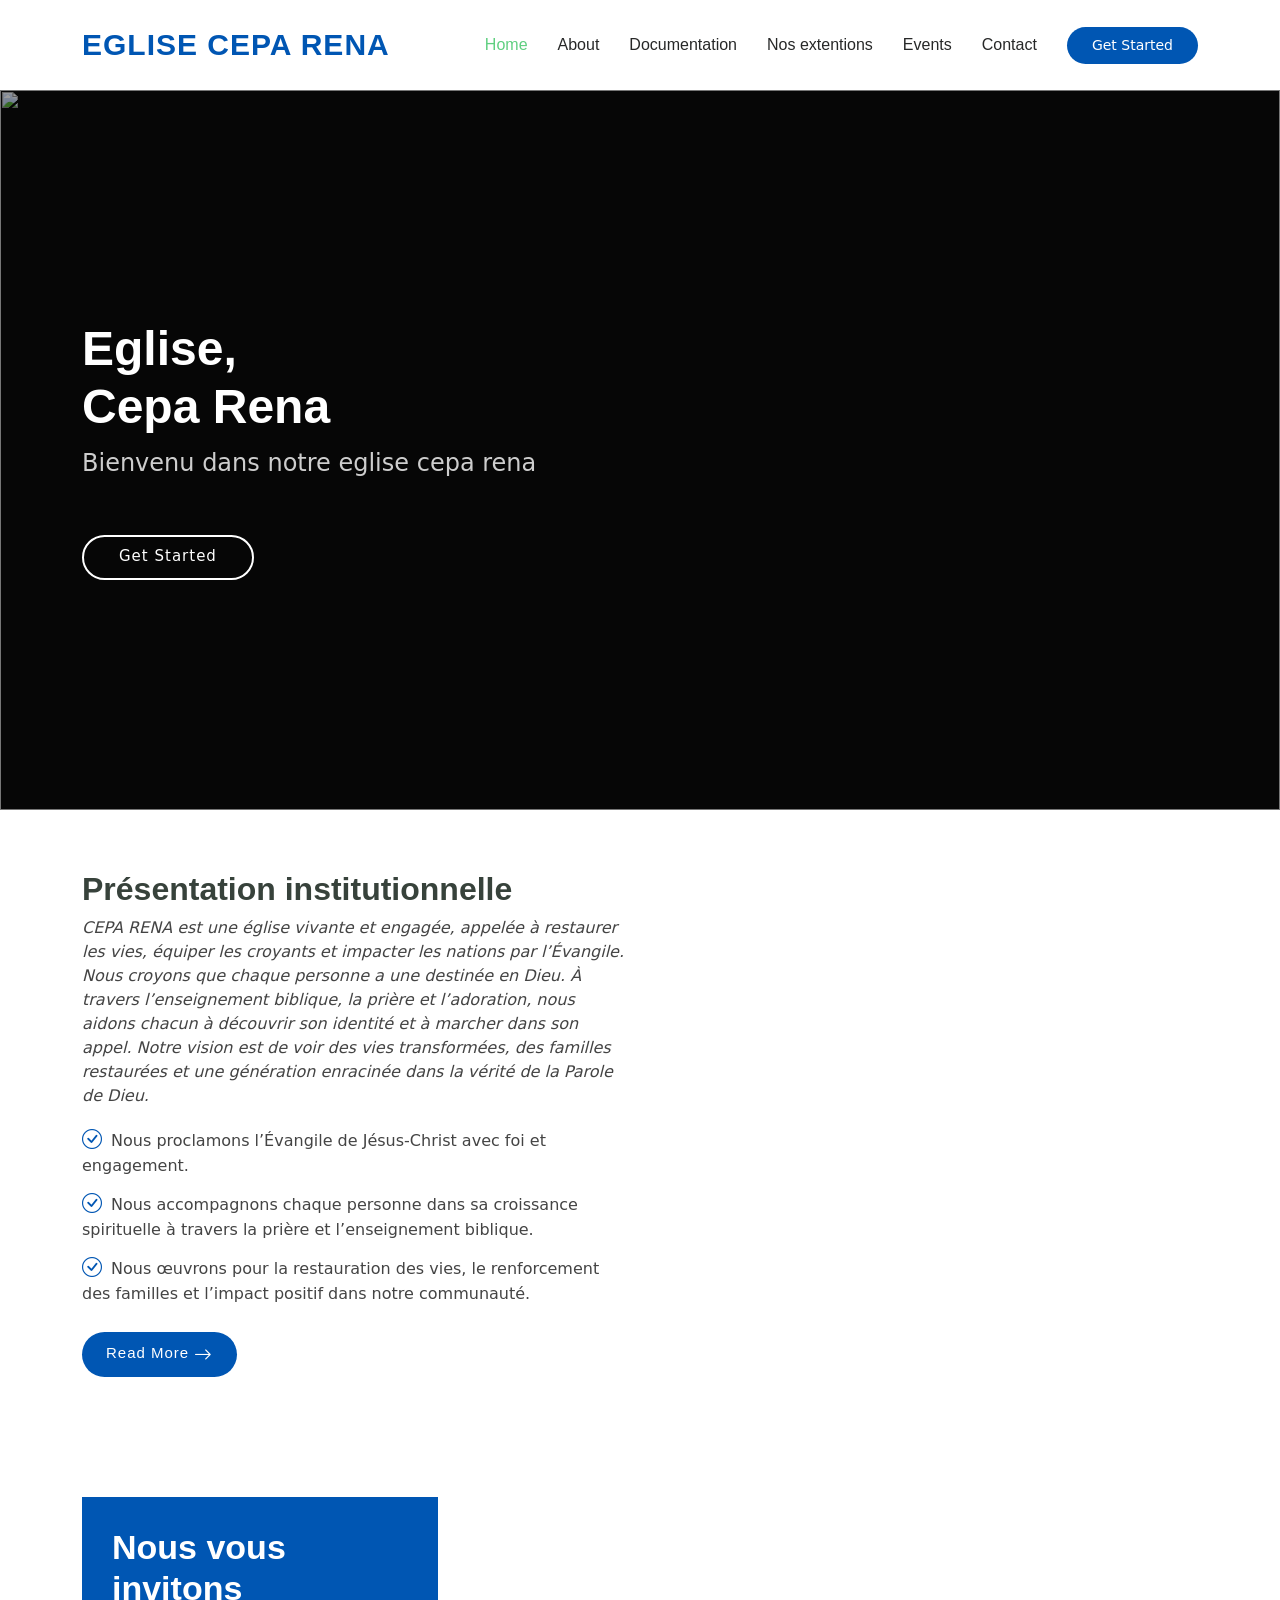
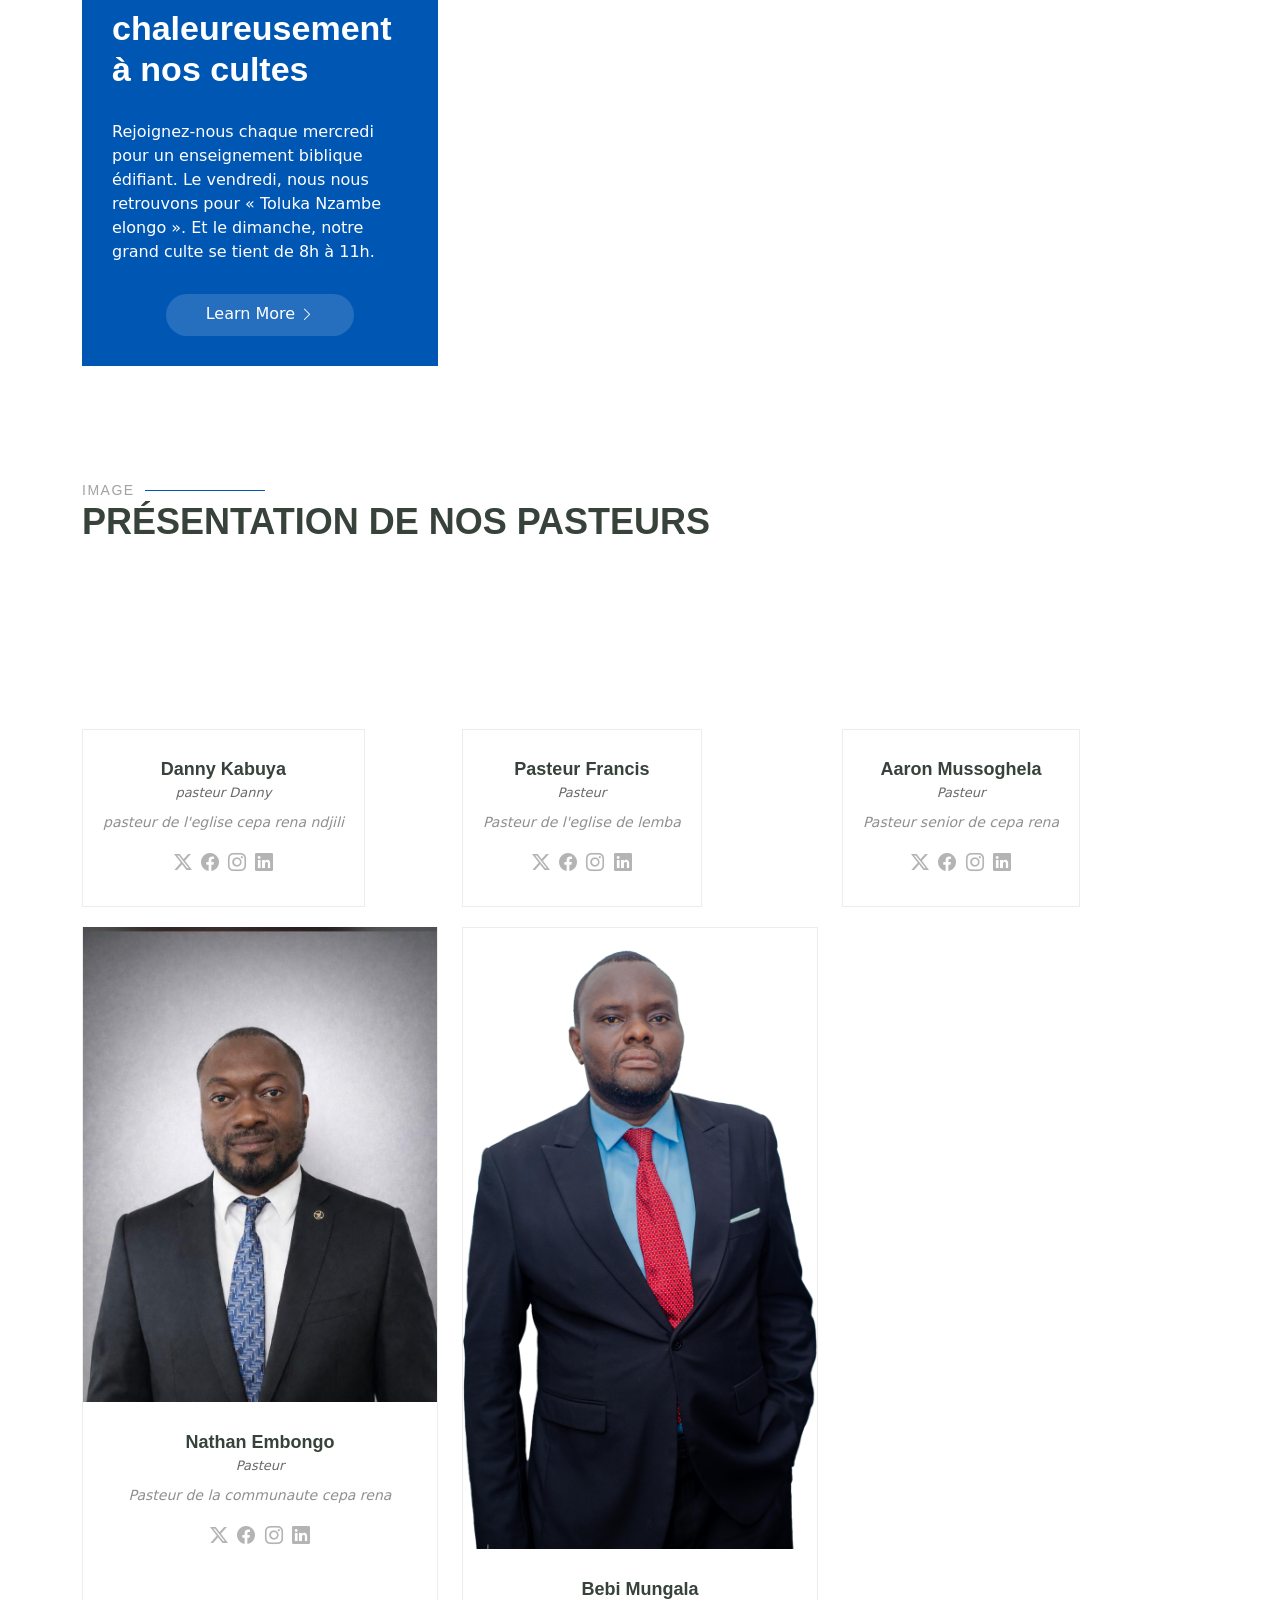
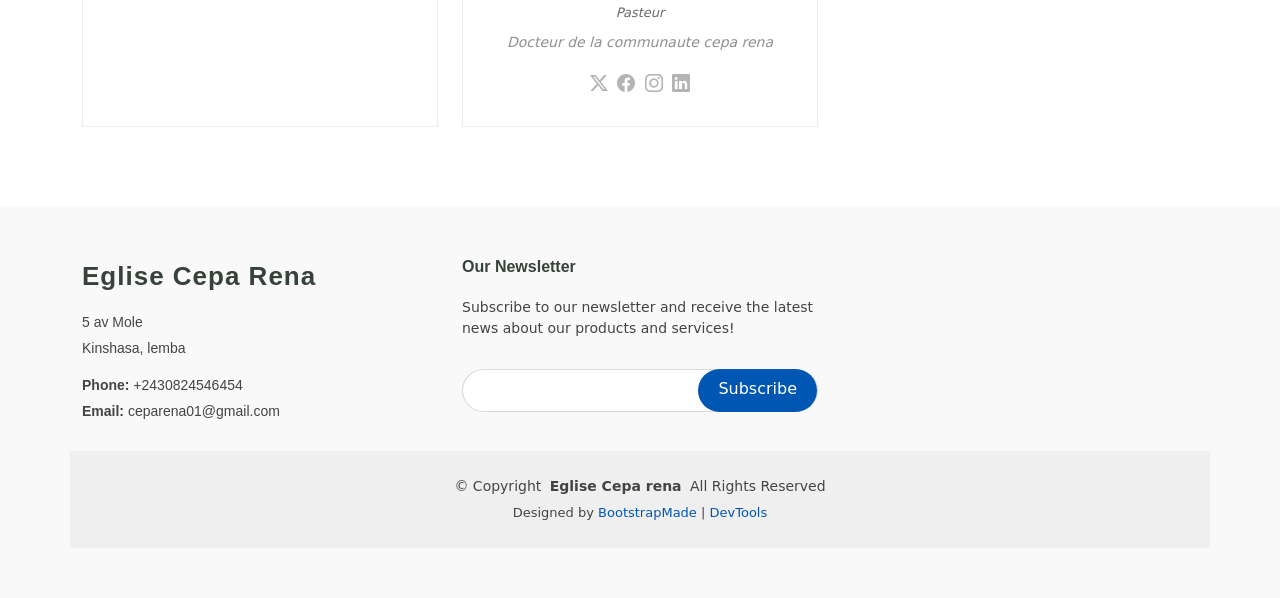
==== commit 348af3d9: "ok" ====
--- a/index.html
+++ b/index.html
@@ -431,63 +431,102 @@
 
       <div class="container">
 
-        <div class="row">
-
-          <div class="col-lg-4 col-md-6 d-flex" data-aos="fade-up" data-aos-delay="100">
-            <div class="member">
-              <img src="assets/img/pasteurdanny.png" class="img-fluid" alt="">
-              <div class="member-content">
-                <h4>Danny Kabuya</h4>
-                <span>pasteur Danny</span>
-                <p>
-pasteur de l'eglise cepa rena ndjili                </p>
-                <div class="social">
-                  <a href=""><i class="bi bi-twitter-x"></i></a>
-                  <a href=""><i class="bi bi-facebook"></i></a>
-                  <a href=""><i class="bi bi-instagram"></i></a>
-                  <a href=""><i class="bi bi-linkedin"></i></a>
-                </div>
-              </div>
-            </div>
-          </div><!-- End Team Member -->
-
-          <div class="col-lg-4 col-md-6 d-flex" data-aos="fade-up" data-aos-delay="200">
-            <div class="member">
-              <img src="assets/img/pasteurfrancis.png" class="img-fluid" alt="">
-              <div class="member-content">
-                <h4>Pasteur Francis</h4>
-                <span>Pasteur</span>
-                <p>
-Pasteur de l'eglise de lemba                </p>
-                <div class="social">
-                  <a href=""><i class="bi bi-twitter-x"></i></a>
-                  <a href=""><i class="bi bi-facebook"></i></a>
-                  <a href=""><i class="bi bi-instagram"></i></a>
-                  <a href=""><i class="bi bi-linkedin"></i></a>
-                </div>
-              </div>
-            </div>
-          </div><!-- End Team Member -->
-
-          <div class="col-lg-4 col-md-6 d-flex" data-aos="fade-up" data-aos-delay="300">
-            <div class="member">
-              <img src="assets/img/pasteuraaron.png" class="img-fluid" alt="">
-              <div class="member-content">
-                <h4>Aaron Mussoghela</h4>
-                <span>Pasteur</span>
-                <p>
-Pasteur senior de cepa rena  </p>
-                <div class="social">
-                  <a href=""><i class="bi bi-twitter-x"></i></a>
-                  <a href=""><i class="bi bi-facebook"></i></a>
-                  <a href=""><i class="bi bi-instagram"></i></a>
-                  <a href=""><i class="bi bi-linkedin"></i></a>
-                </div>
-              </div>
-            </div>
-          </div><!-- End Team Member -->
-
-        </div>
+          <div class="row">
+
+              <div class="col-lg-4 col-md-6 d-flex" data-aos="fade-up" data-aos-delay="100">
+                  <div class="member">
+                      <img src="assets/img/pasteurdanny.png" class="img-fluid" alt="">
+                      <div class="member-content">
+                          <h4>Danny Kabuya</h4>
+                          <span>pasteur Danny</span>
+                          <p>
+                              pasteur de l'eglise cepa rena ndjili
+                          </p>
+                          <div class="social">
+                              <a href=""><i class="bi bi-twitter-x"></i></a>
+                              <a href=""><i class="bi bi-facebook"></i></a>
+                              <a href=""><i class="bi bi-instagram"></i></a>
+                              <a href=""><i class="bi bi-linkedin"></i></a>
+                          </div>
+                      </div>
+                  </div>
+              </div><!-- End Team Member -->
+
+              <div class="col-lg-4 col-md-6 d-flex" data-aos="fade-up" data-aos-delay="200">
+                  <div class="member">
+                      <img src="assets/img/pasteurfrancis.png" class="img-fluid" alt="">
+                      <div class="member-content">
+                          <h4>Pasteur Francis</h4>
+                          <span>Pasteur</span>
+                          <p>
+                              Pasteur de l'eglise de lemba
+                          </p>
+                          <div class="social">
+                              <a href=""><i class="bi bi-twitter-x"></i></a>
+                              <a href=""><i class="bi bi-facebook"></i></a>
+                              <a href=""><i class="bi bi-instagram"></i></a>
+                              <a href=""><i class="bi bi-linkedin"></i></a>
+                          </div>
+                      </div>
+                  </div>
+              </div><!-- End Team Member -->
+
+              <div class="col-lg-4 col-md-6 d-flex" data-aos="fade-up" data-aos-delay="300">
+                  <div class="member">
+                      <img src="assets/img/pasteuraaron.png" class="img-fluid" alt="">
+                      <div class="member-content">
+                          <h4>Aaron Mussoghela</h4>
+                          <span>Pasteur</span>
+                          <p>
+                              Pasteur senior de cepa rena
+                          </p>
+                          <div class="social">
+                              <a href=""><i class="bi bi-twitter-x"></i></a>
+                              <a href=""><i class="bi bi-facebook"></i></a>
+                              <a href=""><i class="bi bi-instagram"></i></a>
+                              <a href=""><i class="bi bi-linkedin"></i></a>
+                          </div>
+                      </div>
+                  </div>
+              </div><!-- End Team Member -->
+              <div class="col-lg-4 col-md-6 d-flex" data-aos="fade-up" data-aos-delay="300">
+                  <div class="member">
+                      <img src="assets/img/pastnathan.jpeg" class="img-fluid" alt="">
+                      <div class="member-content">
+                          <h4>Nathan Embongo</h4>
+                          <span>Pasteur</span>
+                          <p>
+                              Pasteur de la communaute cepa rena
+                          </p>
+                          <div class="social">
+                              <a href=""><i class="bi bi-twitter-x"></i></a>
+                              <a href=""><i class="bi bi-facebook"></i></a>
+                              <a href=""><i class="bi bi-instagram"></i></a>
+                              <a href=""><i class="bi bi-linkedin"></i></a>
+                          </div>
+                      </div>
+                  </div>
+              </div><!-- End Team Member -->
+              <div class="col-lg-4 col-md-6 d-flex" data-aos="fade-up" data-aos-delay="300">
+                  <div class="member">
+                      <img src="assets/img/bhjhu.png" class="img-fluid" alt="">
+                      <div class="member-content">
+                          <h4>Bebi Mungala</h4>
+                          <span>Pasteur</span>
+                          <p>
+                              Docteur de la communaute cepa rena
+                          </p>
+                          <div class="social">
+                              <a href=""><i class="bi bi-twitter-x"></i></a>
+                              <a href=""><i class="bi bi-facebook"></i></a>
+                              <a href=""><i class="bi bi-instagram"></i></a>
+                              <a href=""><i class="bi bi-linkedin"></i></a>
+                          </div>
+                      </div>
+                  </div>
+              </div><!-- End Team Member -->
+
+          </div>
 
       </div>
 
@@ -506,8 +545,8 @@
           <div class="footer-contact pt-3">
             <p>5 av Mole</p>
             <p>Kinshasa, lemba</p>
-            <p class="mt-3"><strong>Phone:</strong> <span>+2430810043256</span></p>
-            <p><strong>Email:</strong> <span>walalab8@gmail.com</span></p>
+            <p class="mt-3"><strong>Phone:</strong> <span>+2430824546454</span></p>
+            <p><strong>Email:</strong> <span>ceparena01@gmail.com</span></p>
           </div>
           <!--<div class="social-links d-flex mt-4">
             <a href=""><i class="bi bi-twitter-x"></i></a>
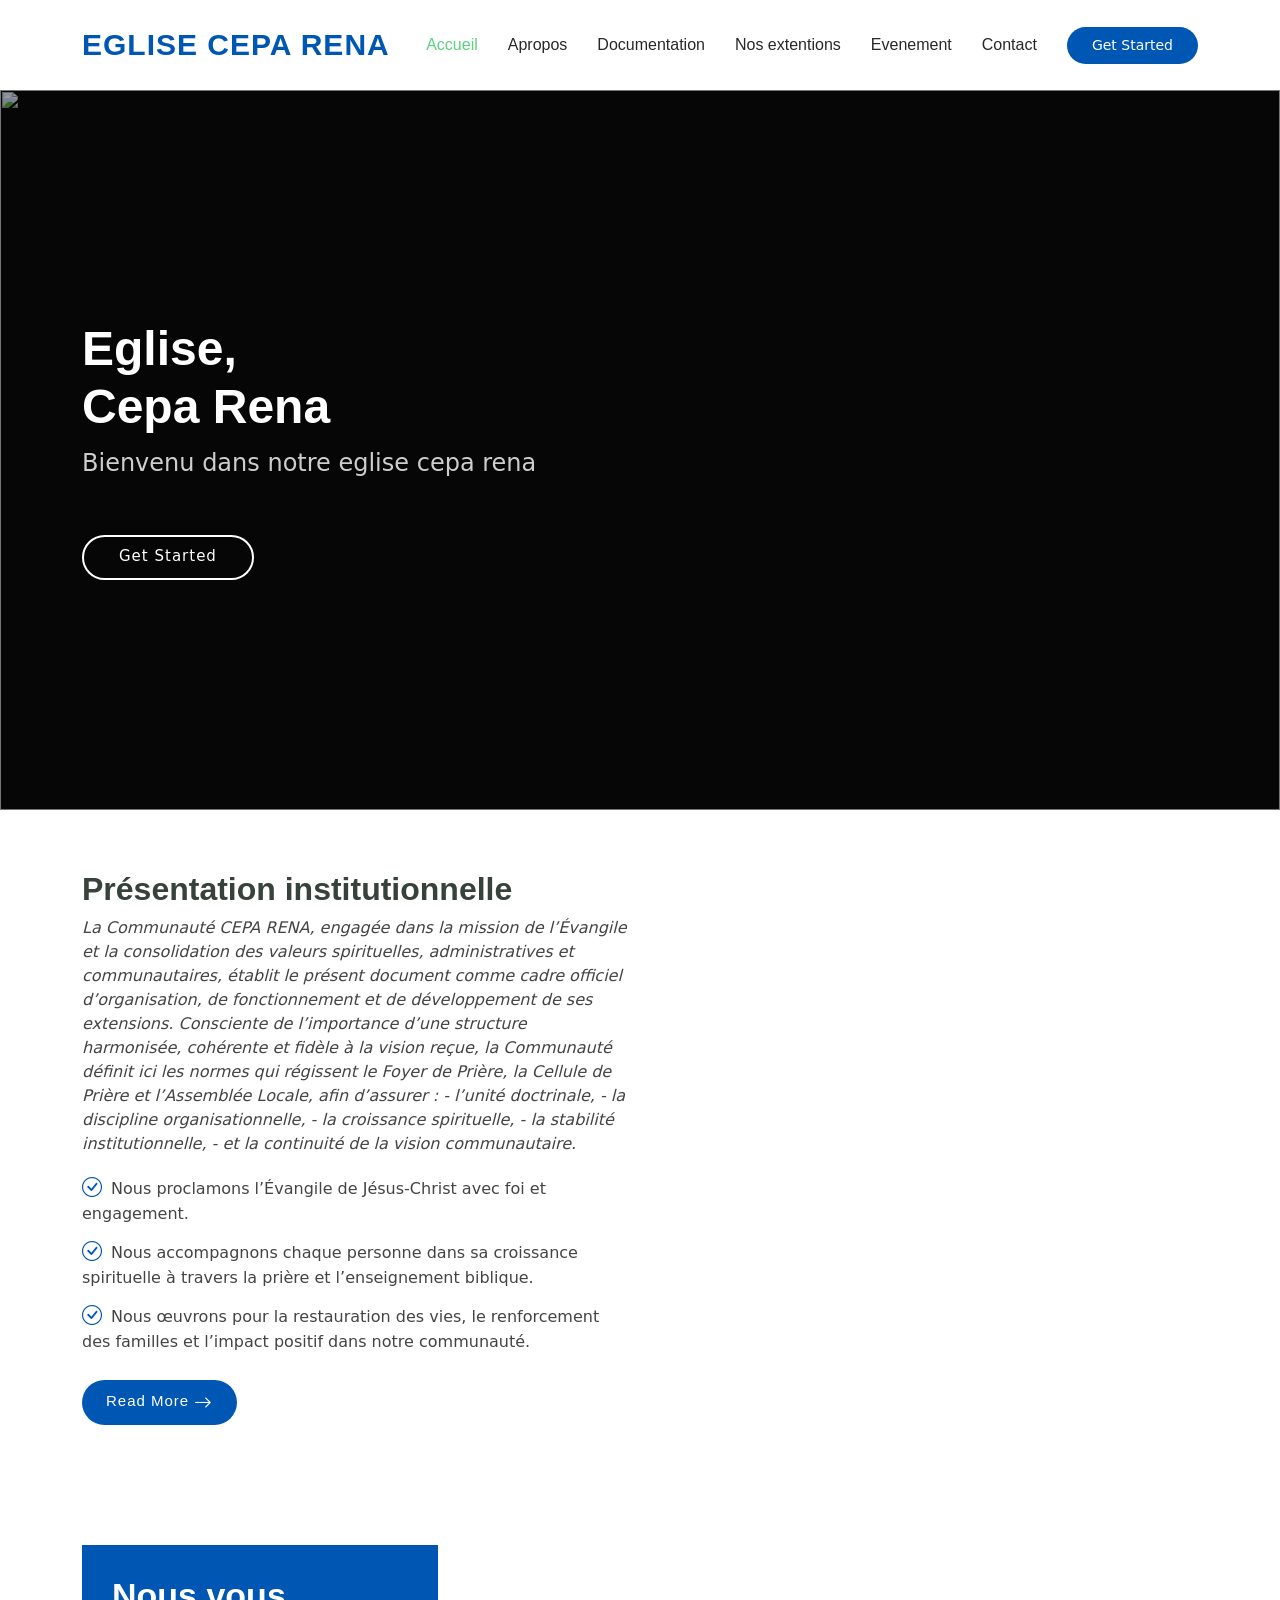
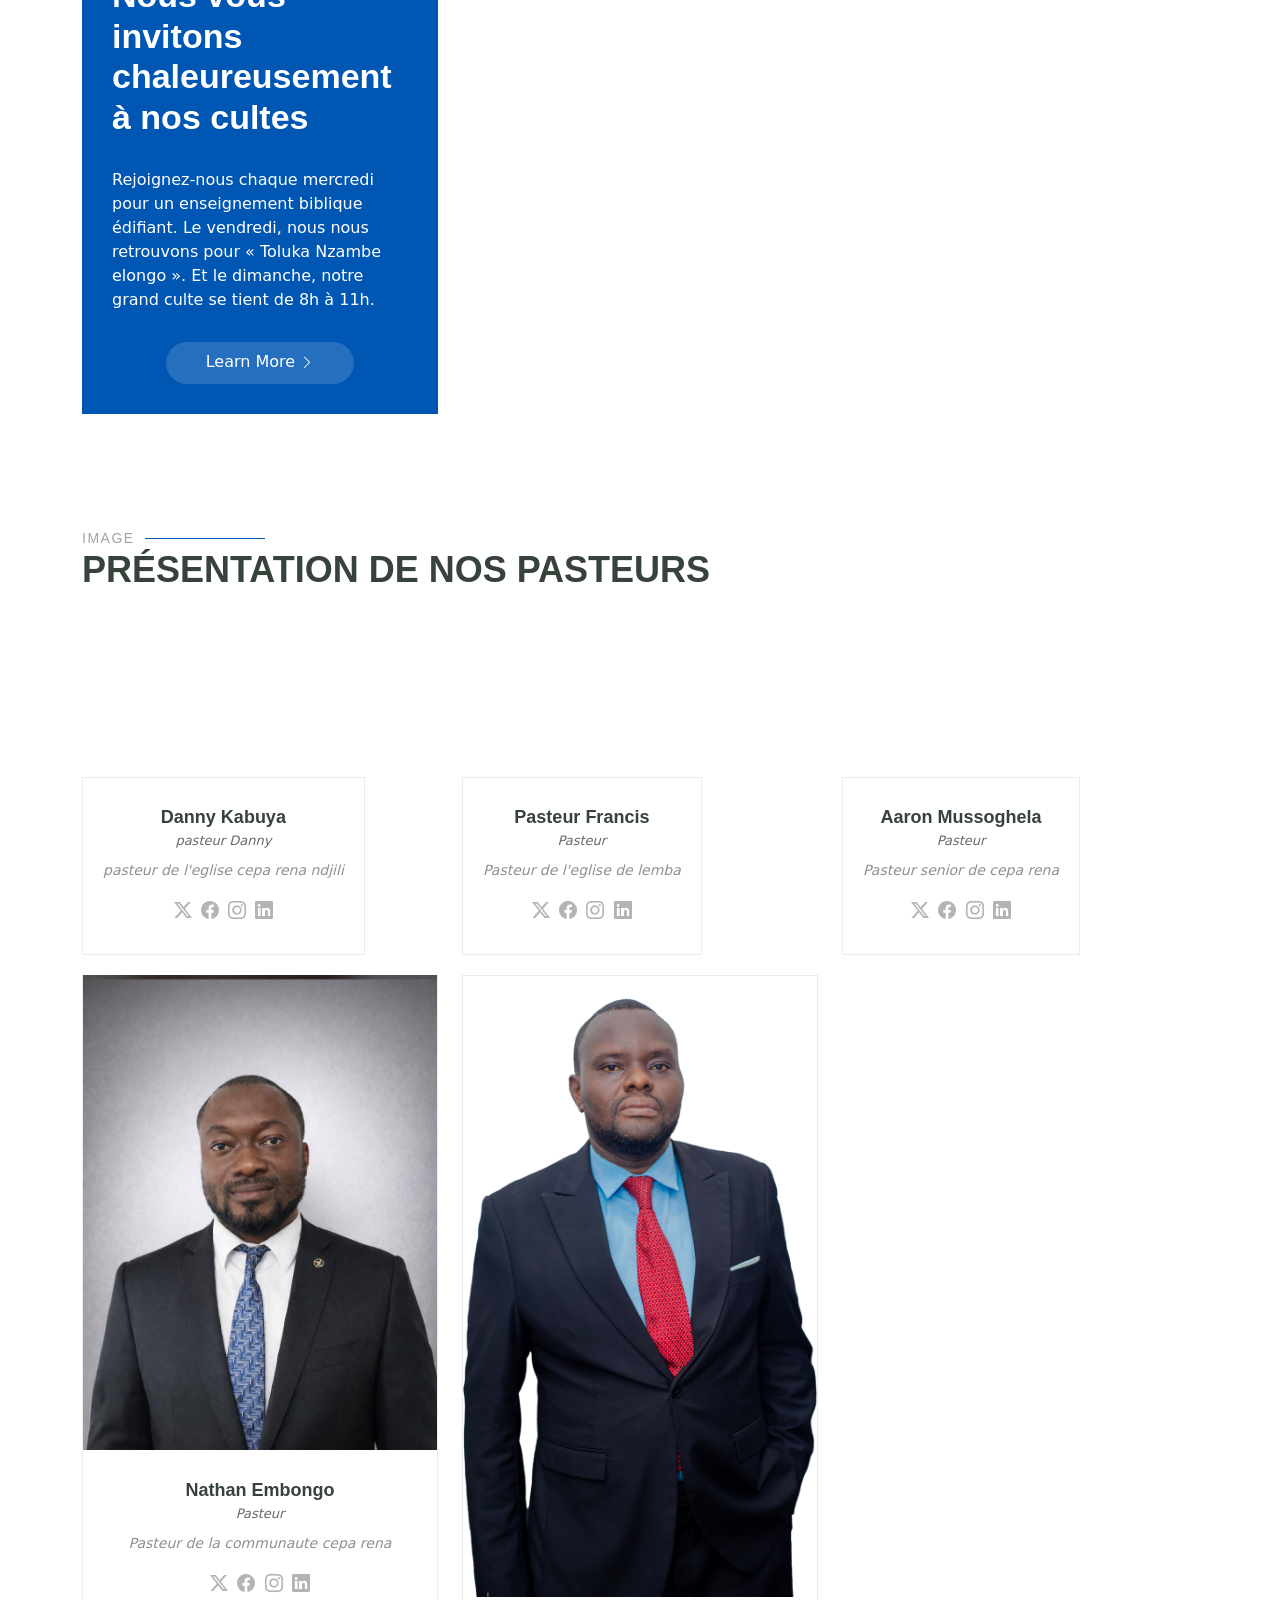
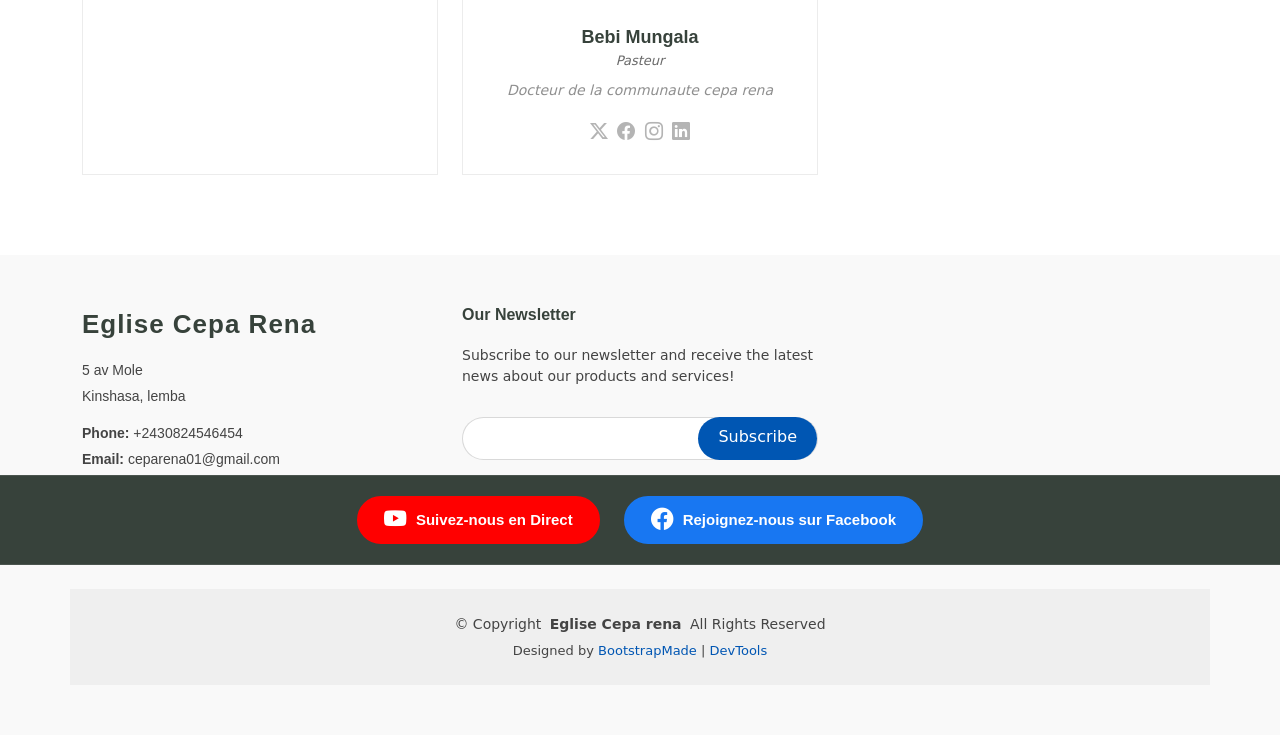
==== commit 64d017f5: "ok170526" ====
--- a/index.html
+++ b/index.html
@@ -49,11 +49,11 @@
 
       <nav id="navmenu" class="navmenu">
         <ul>
-          <li><a href="index.html" class="active">Home<br></a></li>
-          <li><a href="about.html">About</a></li>
+          <li><a href="index.html" class="active">Accueil<br></a></li>
+          <li><a href="about.html">Apropos</a></li>
           <li><a href="courses.html">Documentation</a></li>
           <li><a href="trainers.html">Nos extentions</a></li>
-          <li><a href="events.html">Events</a></li>
+          <li><a href="events.html">Evenement</a></li>
           <!--<li><a href="pricing.html">Pricing</a></li>-->
           <!--<li class="dropdown"><a href="#"><span>Dropdown</span> <i class="bi bi-chevron-down toggle-dropdown"></i></a>-->
             <!--<ul>
@@ -113,22 +113,23 @@
           <div class="col-lg-6 order-2 order-lg-1 content" data-aos="fade-up" data-aos-delay="200">
               <h3>Présentation institutionnelle</h3>
               <p class="fst-italic">
-                  CEPA RENA est une église vivante et engagée, appelée à restaurer les vies, équiper les croyants et impacter les nations par l’Évangile.
-
-                  Nous croyons que chaque personne a une destinée en Dieu. À travers l’enseignement biblique, la prière et l’adoration, nous aidons chacun à découvrir son identité et à marcher dans son appel.
-
-                  Notre vision est de voir des vies transformées, des familles restaurées et une génération enracinée dans la vérité de la Parole de Dieu.
-              </p>
-              <ul>
-                  <!--<li><i class="bi bi-check-circle"></i> <span>Ullamco laboris nisi ut aliquip ex ea commodo consequat.</span></li>
-    <li><i class="bi bi-check-circle"></i> <span>Duis aute irure dolor in reprehenderit in voluptate velit.</span></li>
-    <li><i class="bi bi-check-circle"></i> <span>Ullamco laboris nisi ut aliquip ex ea commodo consequat. Duis aute irure dolor in reprehenderit in voluptate trideta storacalaperda mastiro dolore eu fugiat nulla pariatur.</span></li>-->
-                  <li><i class="bi bi-check-circle"></i> <span>Nous proclamons l’Évangile de Jésus-Christ avec foi et engagement.</span></li>
-                  <li><i class="bi bi-check-circle"></i> <span>Nous accompagnons chaque personne dans sa croissance spirituelle à travers la prière et l’enseignement biblique.</span></li>
-                  <li><i class="bi bi-check-circle"></i> <span>Nous œuvrons pour la restauration des vies, le renforcement des familles et l’impact positif dans notre communauté.</span></li>
-              </ul>
-            <a href="#" class="read-more"><span>Read More</span><i class="bi bi-arrow-right"></i></a>
-          </div>
+                  La Communauté CEPA RENA, engagée dans la mission de l’Évangile et la consolidation des valeurs spirituelles, administratives et communautaires, établit le présent document comme cadre officiel d’organisation, de fonctionnement et de développement de ses extensions. Consciente de l’importance d’une structure harmonisée, cohérente et fidèle à la vision reçue, la Communauté définit ici les normes qui régissent le Foyer de Prière, la Cellule de Prière et l’Assemblée Locale, afin d’assurer : - l’unité doctrinale,   - la discipline organisationnelle,   - la croissance spirituelle,   - la stabilité institutionnelle,   - et la continuité de la vision communautaire.
+                  <!--CEPA RENA est une église vivante et engagée, appelée à restaurer les vies, équiper les croyants et impacter les nations par l’Évangile.
+
+        Nous croyons que chaque personne a une destinée en Dieu. À travers l’enseignement biblique, la prière et l’adoration, nous aidons chacun à découvrir son identité et à marcher dans son appel.
+
+        Notre vision est de voir des vies transformées, des familles restaurées et une génération enracinée dans la vérité de la Parole de Dieu.
+    </p>-->
+                  <ul>
+                      <!--<li><i class="bi bi-check-circle"></i> <span>Ullamco laboris nisi ut aliquip ex ea commodo consequat.</span></li>
+        <li><i class="bi bi-check-circle"></i> <span>Duis aute irure dolor in reprehenderit in voluptate velit.</span></li>
+        <li><i class="bi bi-check-circle"></i> <span>Ullamco laboris nisi ut aliquip ex ea commodo consequat. Duis aute irure dolor in reprehenderit in voluptate trideta storacalaperda mastiro dolore eu fugiat nulla pariatur.</span></li>-->
+                      <li><i class="bi bi-check-circle"></i> <span>Nous proclamons l’Évangile de Jésus-Christ avec foi et engagement.</span></li>
+                      <li><i class="bi bi-check-circle"></i> <span>Nous accompagnons chaque personne dans sa croissance spirituelle à travers la prière et l’enseignement biblique.</span></li>
+                      <li><i class="bi bi-check-circle"></i> <span>Nous œuvrons pour la restauration des vies, le renforcement des familles et l’impact positif dans notre communauté.</span></li>
+                  </ul>
+                  <a href="#" class="read-more"><span>Read More</span><i class="bi bi-arrow-right"></i></a>
+</div>
 
         </div>
 
@@ -180,57 +181,76 @@
     <!-- Why Us Section -->
     <section id="why-us" class="section why-us">
 
-      <div class="container">
-
-        <div class="row gy-4">
-
-          <div class="col-lg-4" data-aos="fade-up" data-aos-delay="100">
-              <div class="why-box">
-                  <h3>Nous vous invitons chaleureusement à nos cultes</h3>
-                  <p>
-                      Rejoignez-nous chaque mercredi pour un enseignement biblique édifiant.
-                      Le vendredi, nous nous retrouvons pour « Toluka Nzambe elongo ».
-                      Et le dimanche, notre grand culte se tient de 8h à 11h.
-                  </p>
-                  <div class="text-center">
-                      <a href="#" class="more-btn"><span>Learn More</span> <i class="bi bi-chevron-right"></i></a>
-                  </div>
-              </div>
-          </div><!-- End Why Box -->
-
-          <div class="col-lg-8 d-flex align-items-stretch">
-            <div class="row gy-4" data-aos="fade-up" data-aos-delay="200">
-
-              <!--<div class="col-xl-4">
-                <div class="icon-box d-flex flex-column justify-content-center align-items-center">
-                  <i class="bi bi-clipboard-data"></i>
-                  <h4>Corporis voluptates officia eiusmod</h4>
-                  <p>Consequuntur sunt aut quasi enim aliquam quae harum pariatur laboris nisi ut aliquip</p>
+        <div class="container">
+
+            <div class="row gy-4">
+
+                <div class="col-lg-4" data-aos="fade-up" data-aos-delay="100">
+                    <div class="why-box">
+                        <h3>Nous vous invitons chaleureusement à nos cultes</h3>
+                        <p>
+                            Rejoignez-nous chaque mercredi pour un enseignement biblique édifiant.
+                            Le vendredi, nous nous retrouvons pour « Toluka Nzambe elongo ».
+                            Et le dimanche, notre grand culte se tient de 8h à 11h.
+                        </p>
+                        <div class="text-center">
+                            <a href="#" class="more-btn"><span>Learn More</span> <i class="bi bi-chevron-right"></i></a>
+                        </div>
+                    </div>
+                </div><!-- End Why Box -->
+
+                <div class="col-lg-8 d-flex align-items-stretch">
+                    <div class="row gy-4" data-aos="fade-up" data-aos-delay="200">
+
+                        <!--<div class="col-xl-4">
+                      <div class="icon-box d-flex flex-column justify-content-center align-items-center">
+                        <i class="bi bi-clipboard-data"></i>
+                        <h4>Corporis voluptates officia eiusmod</h4>
+                        <p>Consequuntur sunt aut quasi enim aliquam quae harum pariatur laboris nisi ut aliquip</p>
+                      </div>
+                    </div>-->
+                        <!-- End Icon Box -->
+                        <!--<div class="col-xl-4" data-aos="fade-up" data-aos-delay="300">
+                      <div class="icon-box d-flex flex-column justify-content-center align-items-center">
+                        <i class="bi bi-gem"></i>
+                        <h4>Ullamco laboris ladore pan</h4>
+                        <p>Excepteur sint occaecat cupidatat non proident, sunt in culpa qui officia deserunt</p>
+                      </div>
+                    </div>-->
+                        <!-- End Icon Box -->
+                        <!--<div class="col-xl-4" data-aos="fade-up" data-aos-delay="400">
+                      <div class="icon-box d-flex flex-column justify-content-center align-items-center">
+                        <i class="bi bi-inboxes"></i>
+                        <h4>Labore consequatur incidid dolore</h4>
+                        <p>Aut suscipit aut cum nemo deleniti aut omnis. Doloribus ut maiores omnis facere</p>
+                      </div>
+                    </div>-->
+                        <!-- End Icon Box -->
+
+                    </div>
                 </div>
-              </div>--><!-- End Icon Box -->
-
-              <!--<div class="col-xl-4" data-aos="fade-up" data-aos-delay="300">
-                <div class="icon-box d-flex flex-column justify-content-center align-items-center">
-                  <i class="bi bi-gem"></i>
-                  <h4>Ullamco laboris ladore pan</h4>
-                  <p>Excepteur sint occaecat cupidatat non proident, sunt in culpa qui officia deserunt</p>
-                </div>
-              </div>--><!-- End Icon Box -->
-
-              <!--<div class="col-xl-4" data-aos="fade-up" data-aos-delay="400">
-                <div class="icon-box d-flex flex-column justify-content-center align-items-center">
-                  <i class="bi bi-inboxes"></i>
-                  <h4>Labore consequatur incidid dolore</h4>
-                  <p>Aut suscipit aut cum nemo deleniti aut omnis. Doloribus ut maiores omnis facere</p>
-                </div>
-              </div>--><!-- End Icon Box -->
-
-            </div>
-          </div>
+
+            </div>
 
         </div>
-
-      </div>
+        <!--<section id="youtube-banner" class="youtube-cta-section">
+        <div class="container" data-aos="zoom-in" data-aos-delay="100">
+
+            <div class="youtube-icon-wrapper">
+                <i class="bi bi-youtube"></i>
+            </div>
+
+            <h3>Suivez-nous en Direct sur YouTube !</h3>
+
+            <p>Rejoignez la communauté CEPA RENA en ligne. Ne manquez aucun de nos cultes, enseignements et moments de louange.</p>
+
+            <a href="https://youtube.com/@ceparena?si=PoaVZuixOvflgNys" target="_blank" rel="noopener noreferrer" class="btn-youtube">
+                <i class="bi bi-play-btn-fill"></i> S'abonner à la Chaîne
+            </a>
+
+        </div>
+    </section>-->
+      
 
     </section><!-- /Why Us Section -->
 
@@ -536,72 +556,85 @@
 
   <footer id="footer" class="footer position-relative light-background">
 
-    <div class="container footer-top">
-      <div class="row gy-4">
-        <div class="col-lg-4 col-md-6 footer-about">
-          <a href="index.html" class="logo d-flex align-items-center">
-            <span class="sitename">Eglise Cepa Rena</span>
-          </a>
-          <div class="footer-contact pt-3">
-            <p>5 av Mole</p>
-            <p>Kinshasa, lemba</p>
-            <p class="mt-3"><strong>Phone:</strong> <span>+2430824546454</span></p>
-            <p><strong>Email:</strong> <span>ceparena01@gmail.com</span></p>
+      <div class="container footer-top">
+          <div class="row gy-4">
+              <div class="col-lg-4 col-md-6 footer-about">
+                  <a href="index.html" class="logo d-flex align-items-center">
+                      <span class="sitename">Eglise Cepa Rena</span>
+                  </a>
+                  <div class="footer-contact pt-3">
+                      <p>5 av Mole</p>
+                      <p>Kinshasa, lemba</p>
+                      <p class="mt-3"><strong>Phone:</strong> <span>+2430824546454</span></p>
+                      <p><strong>Email:</strong> <span>ceparena01@gmail.com</span></p>
+                  </div>
+                  <!--<div class="social-links d-flex mt-4">
+                  <a href=""><i class="bi bi-twitter-x"></i></a>
+                  <a href=""><i class="bi bi-facebook"></i></a>
+                  <a href=""><i class="bi bi-instagram"></i></a>
+                  <a href=""><i class="bi bi-linkedin"></i></a>
+                </div>-->
+              </div>
+
+              <!--<div class="col-lg-2 col-md-3 footer-links">
+              <h4>Useful Links</h4>
+              <ul>
+                <li><a href="#">Home</a></li>
+                <li><a href="#">About us</a></li>
+                <li><a href="#">Services</a></li>
+                <li><a href="#">Terms of service</a></li>
+                <li><a href="#">Privacy policy</a></li>
+              </ul>
+            </div>-->
+              <!--<div class="col-lg-2 col-md-3 footer-links">
+              <h4>Our Services</h4>-->
+              <!--<ul>
+              <li><a href="#">Web Design</a></li>
+              <li><a href="#">Web Development</a></li>
+              <li><a href="#">Product Management</a></li>
+              <li><a href="#">Marketing</a></li>
+              <li><a href="#">Graphic Design</a></li>
+            </ul>-->
+              <!--</div>-->
+
+              <div class="col-lg-4 col-md-12 footer-newsletter">
+                  <h4>Our Newsletter</h4>
+                  <p>Subscribe to our newsletter and receive the latest news about our products and services!</p>
+                  <form action="forms/newsletter.php" method="post" class="php-email-form">
+                      <div class="newsletter-form"><input type="email" name="email"><input type="submit" value="Subscribe"></div>
+                      <div class="loading">Loading</div>
+                      <div class="error-message"></div>
+                      <div class="sent-message">Your subscription request has been sent. Thank you!</div>
+                  </form>
+              </div>
+
           </div>
-          <!--<div class="social-links d-flex mt-4">
-            <a href=""><i class="bi bi-twitter-x"></i></a>
-            <a href=""><i class="bi bi-facebook"></i></a>
-            <a href=""><i class="bi bi-instagram"></i></a>
-            <a href=""><i class="bi bi-linkedin"></i></a>
-          </div>-->
-        </div>
-
-        <!--<div class="col-lg-2 col-md-3 footer-links">
-          <h4>Useful Links</h4>
-          <ul>
-            <li><a href="#">Home</a></li>
-            <li><a href="#">About us</a></li>
-            <li><a href="#">Services</a></li>
-            <li><a href="#">Terms of service</a></li>
-            <li><a href="#">Privacy policy</a></li>
-          </ul>
-        </div>-->
-
-        <!--<div class="col-lg-2 col-md-3 footer-links">
-          <h4>Our Services</h4>-->
-          <!--<ul>
-            <li><a href="#">Web Design</a></li>
-            <li><a href="#">Web Development</a></li>
-            <li><a href="#">Product Management</a></li>
-            <li><a href="#">Marketing</a></li>
-            <li><a href="#">Graphic Design</a></li>
-          </ul>-->
-        <!--</div>-->
-
-        <div class="col-lg-4 col-md-12 footer-newsletter">
-          <h4>Our Newsletter</h4>
-          <p>Subscribe to our newsletter and receive the latest news about our products and services!</p>
-          <form action="forms/newsletter.php" method="post" class="php-email-form">
-            <div class="newsletter-form"><input type="email" name="email"><input type="submit" value="Subscribe"></div>
-            <div class="loading">Loading</div>
-            <div class="error-message"></div>
-            <div class="sent-message">Your subscription request has been sent. Thank you!</div>
-          </form>
-        </div>
-
-      </div>
-    </div>
-
-    <div class="container copyright text-center mt-4">
-      <p>© <span>Copyright</span> <strong class="px-1 sitename">Eglise Cepa rena</strong> <span>All Rights Reserved</span></p>
-      <div class="credits">
-        <!-- All the links in the footer should remain intact. -->
-        <!-- You can delete the links only if you've purchased the pro version. -->
-        <!-- Licensing information: https://bootstrapmade.com/license/ -->
-        <!-- Purchase the pro version with working PHP/AJAX contact form: [buy-url] -->
-        Designed by <a href="https://bootstrapmade.com/">BootstrapMade</a> | <a href="https://bootstrapmade.com/tools/">DevTools</a>
-      </div>
-    </div>
+      </div>
+      <section id="social-banner-compact" class="social-section-small">
+          <div class="container d-flex flex-column flex-sm-row align-items-center justify-content-center gap-4" data-aos="fade-up">
+
+              <a href="https://youtube.com/@ceparena?si=PoaVZuixOvflgNys" target="_blank" rel="noopener noreferrer" class="btn-social-compact btn-yt">
+                  <i class="bi bi-youtube"></i>
+                  <span>Suivez-nous en Direct</span>
+              </a>
+
+              <a href="https://www.facebook.com/share/17mGyQqmN6/" target="_blank" rel="noopener noreferrer" class="btn-social-compact btn-fb">
+                  <i class="bi bi-facebook"></i>
+                  <span>Rejoignez-nous sur Facebook</span>
+              </a>
+
+          </div>
+      </section>
+      <div class="container copyright text-center mt-4">
+          <p>© <span>Copyright</span> <strong class="px-1 sitename">Eglise Cepa rena</strong> <span>All Rights Reserved</span></p>
+          <div class="credits">
+              <!-- All the links in the footer should remain intact. -->
+              <!-- You can delete the links only if you've purchased the pro version. -->
+              <!-- Licensing information: https://bootstrapmade.com/license/ -->
+              <!-- Purchase the pro version with working PHP/AJAX contact form: [buy-url] -->
+              Designed by <a href="https://bootstrapmade.com/">BootstrapMade</a> | <a href="https://bootstrapmade.com/tools/">DevTools</a>
+          </div>
+      </div>
 
   </footer>
 
--- a/assets/css/main.css
+++ b/assets/css/main.css
@@ -2267,4 +2267,54 @@
 --------------------------------------------------------------*/
 .starter-section {
   /* Add your styles here */
-}+}
+/*--------------------------------------------------------------
+# Barre Sociale Compacte (YouTube & Facebook)
+--------------------------------------------------------------*/
+.social-section-small {
+    padding: 20px 0; /* Tr�s fin et discret */
+    background-color: #37423b; /* Couleur sombre et �l�gante issue de votre th�me Mentor */
+    border-top: 1px solid rgba(255, 255, 255, 0.1);
+    border-bottom: 1px solid rgba(255, 255, 255, 0.1);
+    text-align: center;
+}
+
+.btn-social-compact {
+    font-family: var(--heading-font);
+    font-weight: 600;
+    font-size: 15px;
+    display: inline-flex;
+    align-items: center;
+    gap: 10px;
+    padding: 10px 25px;
+    border-radius: 50px;
+    color: #ffffff !important;
+    transition: all 0.3s ease;
+}
+
+    /* Style sp�cifique YouTube */
+    .btn-social-compact.btn-yt {
+        background-color: #ff0000;
+        border: 2px solid #ff0000;
+    }
+
+        .btn-social-compact.btn-yt:hover {
+            background-color: transparent;
+            color: #ff0000 !important;
+        }
+
+    /* Style sp�cifique Facebook */
+    .btn-social-compact.btn-fb {
+        background-color: #1877f2;
+        border: 2px solid #1877f2;
+    }
+
+        .btn-social-compact.btn-fb:hover {
+            background-color: transparent;
+            color: #1877f2 !important;
+        }
+
+    .btn-social-compact i {
+        font-size: 1.4rem;
+        line-height: 1;
+    }
